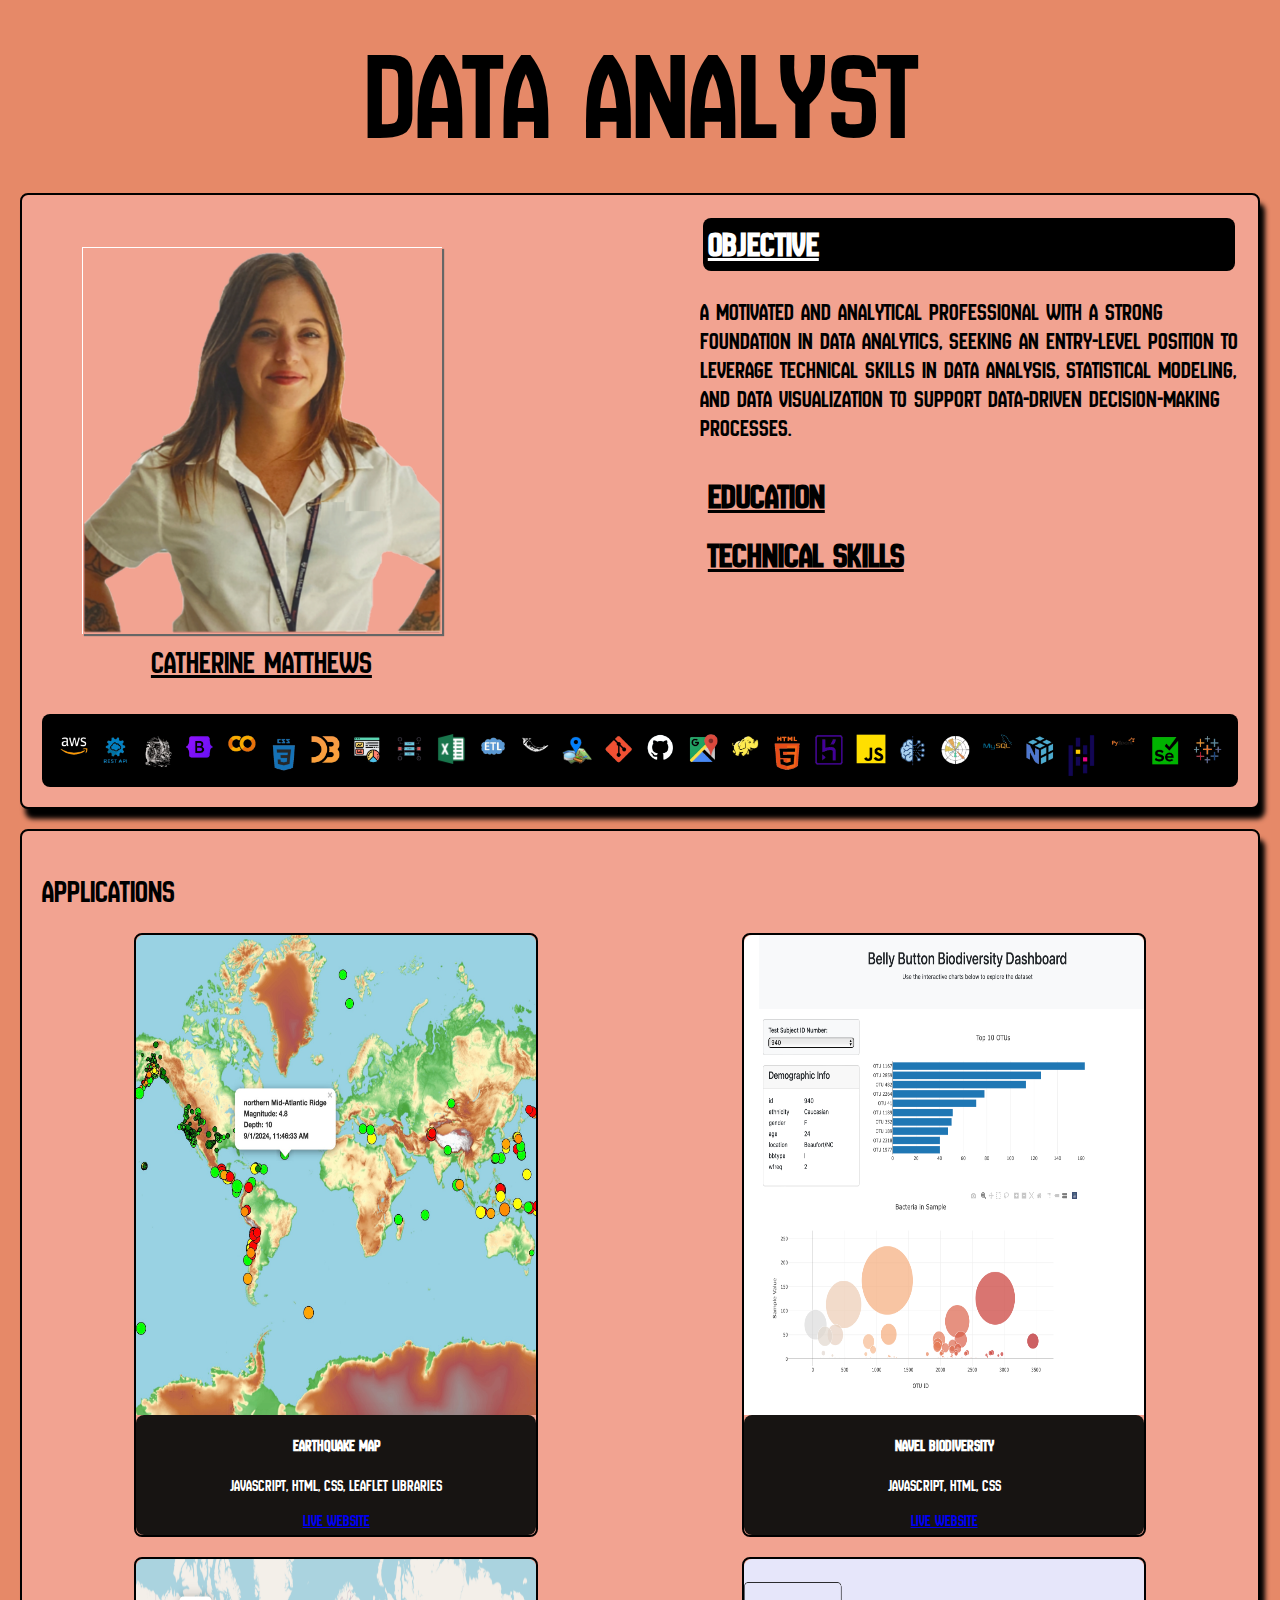
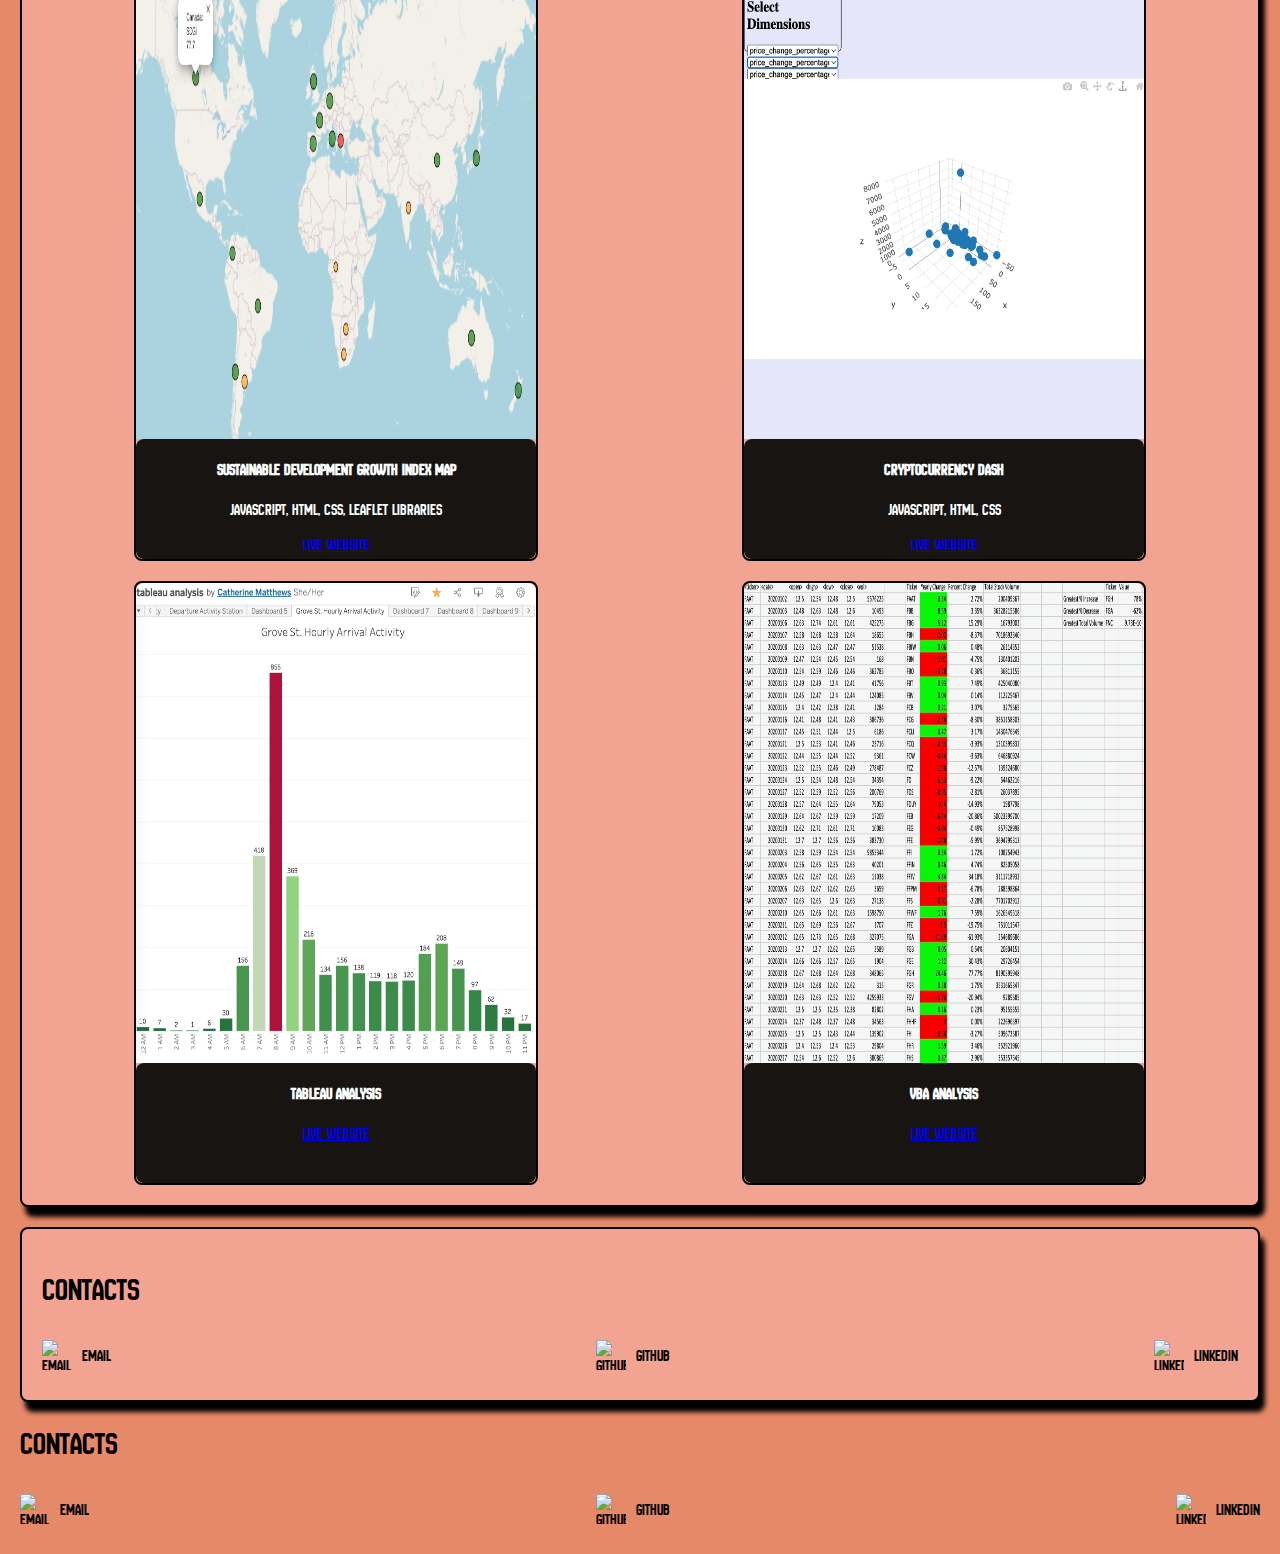
==== index.html @ 140193de "working on email" ====
<!DOCTYPE html>
<html lang="en">

<head>
    <meta charset="UTF-8">
    <link href="https://fonts.googleapis.com/css2?family=New+Amsterdam&display=swap" rel="stylesheet">
    <link rel="stylesheet" href="assets/css/style.css">
    <meta name="viewport" content="width=device-width, initial-scale=1.0">
    <title>Portfolio</title>
</head>

<body>
    <header>
        <span class="name">Data Analyst</span>
    </header>

    <main>
        <div id="aboutMe">
            <figure>
                <img id="me" src="assets/images/me.png" alt="Profile Image">
                <figcaption>Catherine Matthews</figcaption>
            </figure>

            <div>
                <div class="details">

                    <h2 id="objective" class="focus">Objective</h2>
                    <div class="h0">

                        <p>A motivated and analytical professional with a strong foundation in data analytics, seeking
                            an
                            entry-level position to leverage technical skills in data analysis, statistical modeling,
                            and data
                            visualization to support data-driven decision-making processes.</p>
                    </div>
                </div>
                <div class="details">
                    <h2 id="education">Education</h2>
                    <div class="h0">
                        <p><strong>Data Analytics Bootcamp</strong><br>
                            University of Pennsylvania – Philadelphia, PA<br>
                            03/2024 – Present</p>
                        <ul>
                            <li>Gained proficiency in technologies including Excel, Python, JavaScript, SQL Databases,
                                Tableau, and more.</li>
                            <li>Developed a professional portfolio showcasing a range of data projects, from statistical
                                modeling to web-based interactive visualizations.</li>
                            <li>Collaborated on group projects to solve real-world problems using data analytics.</li>
                        </ul>
                        <p><strong>Bachelors of Fine Arts</strong><br>
                            University of Pennsylvania – Philadelphia, PA<br>
                            09/2016 – 05/2022</p>
                    </div>
                </div>

                <div class="details">
                    <h2 id="skills">Technical Skills</h2>
                    <div class="h0">
                        <ul>
                            <li><strong>Programming Languages</strong>: Python, JavaScript, SQL</li>
                            <li><strong>Data Analysis</strong>: Excel (including VBA scripting), Pandas, NumPy,
                                Matplotlib</li>
                            <li><strong>Databases</strong>: PostgreSQL, MongoDB</li>
                            <li><strong>Data Visualization</strong>: Tableau, Matplotlib, HTML/CSS, JavaScript libraries
                                (e.g., Leaflet)</li>
                            <li><strong>Web Development</strong>: HTML, CSS, JavaScript</li>
                            <li><strong>Other Tools</strong>: GitHub, JSON, APIs, Hadoop, Machine Learning basics</li>
                        </ul>
                    </div>
                </div>
            </div>
        </div>

        <div id="skillIcon">

        </div>
    </main>

    <main>
        <h1>Applications</h1>

        <div id="apps">
            <div class="app">
                <img src="assets/images/earthquakemap copy.png" alt="Earthquake Map" class="small-image">
                <div class="info">
                    <h4>Earthquake Map</h4>
                    <p>JavaScript, Html, CSS, Leaflet libraries

</Html>
</p>
<a href="https://mattcat1221.github.io/Leaflet-Analysis/Leaflet-Step-2/index.html">LIVE WEBSITE</a>
</div>
</div>
<div class="app">
    <img src="assets/images/Belly Button Biodiversity Dashboard.png" alt="Bellybutton Biodiversity Dashboard"
        class="small-image">
    <div class="info">
        <h4>Navel Biodiversity</h4>
        <p>JavaScript, Html, CSS</p>
        <a href="https://mattcat1221.github.io/BellyButton_Analysis/">LIVE WEBSITE</a>
    </div>
</div>
<div class="app">
    <img src="assets/images/sdgi.png" alt="SDGi Map" class="small-image">
    <div class="info">
        <h4>Sustainable Development Growth Index Map</h4>
        <p>JavaScript, Html, CSS, Leaflet libraries</p>
        <a href="https://mattcat1221.github.io/interactive_sdgi_map/">LIVE WEBSITE</a>
    </div>
</div>
<div class="app">
    <img src="assets/images/Crypto.png" alt="Bellybutton Biodiversity Dashboard" class="small-image">
    <div class="info">
        <h4>Cryptocurrency Dash</h4>
        <p>JavaScript, Html, CSS</p>
        <a href="https://crypto-clustering-analysis-811021pb3-caseys-projects-78b1de0d.vercel.app/">LIVE
            WEBSITE</a>
    </div>
</div>
<div class="app">
    <img src="assets/images/tableau.png" alt="Tableau Map" class="small-image">
    <div class="info">
        <h4>Tableau Analysis</h4>

        <a
            href="https://public.tableau.com/app/profile/catherine.matthews1724/viz/tableauanalysis_17209724886070/GroveSt_HourlyArrivalActivity">LIVE
            WEBSITE</a>
    </div>
</div>
<div class="app">
    <img src="assets/images/stocks.png" alt="Credit Risk Classification" class="small-image">
    <div class="info">
        <h4>VBA Analysis</h4>
        <a href="https://1drv.ms/x/c/170bfacda3467f60/EYT8O2GbaftJtMaMFvEI_MUBJ-K-xX9CYBww4NudeL3CIA">LIVE
            WEBSITE</a>
    </div>
</div>
</div>
</main>

<main>
    <h1>Contacts</h1>
    <div class="contact">
        <!-- Email -->
        <a href="https://mail.google.com/"> 
            <img src="https://upload.wikimedia.org/wikipedia/commons/4/4e/Gmail_Icon.png" alt="Email" class="small-icon">
           Email
        </a>
    
        <!-- GitHub -->
        <a href="https://github.com/mattcat1221" target="_blank">
            <img src="https://github.githubassets.com/images/modules/logos_page/GitHub-Mark.png" alt="GitHub" class="small-icon">
            GitHub
        </a>
    
        <!-- LinkedIn -->
        <a href="https://www.linkedin.com/in/catherine-matthews-110337232/" target="_blank">
            <img src="https://upload.wikimedia.org/wikipedia/commons/c/ca/LinkedIn_logo_initials.png" alt="LinkedIn" class="small-icon">
            LinkedIn
        </a>
    </div>
</main>

<script src="assets/js/script.js"></script>
</body>

</html>

  
</div>

<script src="assets/js/script.js"></script>
</body>
</html>

<!DOCTYPE html>
<html lang="en">
<head>
    <meta charset="UTF-8">
    <meta name="viewport" content="width=device-width, initial-scale=1.0">
    <title>Contacts</title>
    <style>
        /* Flexbox styling for the contact section */
        .contact {
            display: flex;
            justify-content: space-between; /* Space between items */
            align-items: left; /* Aligns items vertically */
            gap: 50px; /* Adds spacing between items */
        }

        .contact a {
            display: flex;
            align-items: center;
            text-decoration: none; /* Removes underline from links */
            color: black; /* Optional: change the link color */
        }

        .contact img {
            width: 30px; /* Adjust the icon size */
            height: 30px;
            margin-right: 10px; /* Space between icon and text */
        }

        .contact a:hover {
            color: #0077b5; /* Change text color on hover (LinkedIn blue) */
        }
    </style>
</head>
<body>

<h1>Contacts</h1>
<div class="contact">
    <!-- Email -->
    <a href="mailto:caseyvmatthews@gmail.com">
        <img src="https://upload.wikimedia.org/wikipedia/commons/4/4e/Gmail_Icon.png" alt="Email" class="small-icon">
       Email
    </a>

    <!-- GitHub -->
    <a href="https://github.com/mattcat1221" target="_blank">
        <img src="https://github.githubassets.com/images/modules/logos_page/GitHub-Mark.png" alt="GitHub" class="small-icon">
        GitHub
    </a>

    <!-- LinkedIn -->
    <a href="https://www.linkedin.com/in/catherine-matthews-110337232/" target="_blank">
        <img src="https://upload.wikimedia.org/wikipedia/commons/c/ca/LinkedIn_logo_initials.png" alt="LinkedIn" class="small-icon">
        LinkedIn
    </a>
</div>

<script src="assets/js/script.js"></script>
</body>
</html>
---- assets/css/style.css ----
/* Apply New Amsterdam font to body and h1 elements */
body, h1 {
    font-family: "New Amsterdam", sans-serif;
}

header {
    text-align: center;
    margin: 0;
    padding: 0;
}

.name {
    font-size: 8rem;
    margin: 0;
}

body {
    background: #e68968;
    margin: 0; /* Remove default margin */
    padding: 20px; /* Add padding to leave some room around the edges */
    box-sizing: border-box;
}

#aboutMe {
    display: flex;
    justify-content: space-between;
}

#aboutMe figure {
    width: 30%;
    text-align: center;
    font-size: 2rem;
    text-decoration: underline;
}

#aboutMe>div {
    width: 45%;
}

h1 {
    font-weight: 300;
    font-style: normal;
}

main {
    max-width: 1200px; /* Limit the content width */
    margin: 20px auto; /* Center the content on the page */
    padding: 20px; /* Add padding inside the main container */
    background-color: #f2a391; /* Light terracotta background color */
    box-shadow: 0 0 10px rgba(0, 0, 0, 0.1); /* Optional: Add a subtle shadow for separation */
    border-radius: 8px; /* Optional: Rounding the corners */
    border: 2px solid #000;
    box-shadow: 5px 10px 5px black;
}

#aboutMe {
    font-size: 1.5rem;
}

#me {
    width: 100%;
    box-shadow: 2px 2px 1px 0 #666;
    border-top: 1px solid white;
    border-left: 1px solid white;
}

#vba {
    width: 70%;
    border-radius: 12px;
    border: 2px solid black;
    margin: 0 auto;
    box-shadow: 2px 2px 1px 0 #666;
    border-top: 1px solid white;
    border-left: 1px solid white;
}

#apps {
    display: flex;
    flex-wrap: wrap;
    gap: 20px; /* Space between images */
    justify-content: space-around;
}

.app{
    width: 45%;
    max-width: 400px;
    height: 600PX;
    border: 2px solid #000;
    border-radius: 8px;
    text-align: center;
    position: relative;
    display: flex;
    flex-wrap: wrap;
}

.app img{
    width: 100%;
    height: 80%;
    border-radius: 8px 8px 0 0;
}

.info {
    background: rgb(23, 20, 18);
    color: white;
    border-radius: 8px;
    height: 20%;
    width: 100%;
}

.project {
    position: relative;
    text-align: center;
    margin-bottom: 20px; /* Add space between projects */
}

.project-link {
    position: absolute;
    top: 10px; /* Adjust this value to move the link up/down */
    left: 50%;
    transform: translateX(-50%);
    background-color: rgba(0, 0, 0, 0.7); /* Adds a background for better readability */
    color: rgb(15, 7, 1);
    padding: 5px 10px;
    text-decoration: none;
    border-radius: 5px; /* Rounded corners */
    z-index: 1;
}

.small-image {
    width: 100%; /* Adjust the size of the image */
    display: block;
    margin: 0 auto; /* Centers the image horizontally */
}

.project-wrapper {
    position: relative;
    display: inline-block;
    text-align: center;
}

.small-icon {
    width: 100px; /* Adjust this value to make the icon smaller or larger */
    height: auto;
    display: block;
    margin: 10px 0; /* Add some space around the image */
    cursor: pointer; /* Changes the cursor to a pointer when hovering over the image */
}

.details h2 {
    padding: 5px;
}

.details {
    transition: all 5s;
}

.details h2:hover, .details h2:active {
    background: black;
    color: white;
    border-radius: 8px;
}

.focus {
    background: black;
    color: white;
    border-radius: 8px;
}

/* .details:hover > div, .details:active > div{
    height: 200px;
}  */


.h200{
    overflow: hidden;
    height: fit-content;
}

.h0{
    height: 0;
    overflow: hidden;
}

h2 {
    color: dark grey;
    margin: 3px;
    text-decoration: underline;
}

#skillIcon {
    display: flex;
    justify-content: space-around;
    background: black;
    padding: 5px 10px;
    border-radius: 8px;
}

#skillIcon figure {
    width: 2.5%;
    margin: 15px .4% 0px;
    position: relative;
}

#skillIcon figure figcaption{
    color: white;
    height: 0;
    overflow: hidden;
    position: absolute;
    top: -20px;
    left: -5px;
}

#skillIcon figure img{
    width: 100%;
}

#skillIcon figure:hover {
    transform: scale(300%);
    background: black;
    padding: 10px;
    border-radius: 25px;
    overflow: visible;
}

#skillIcon figure:hover figcaption {
    height: 100%;
    width: 200px;
}

 :root * {
    transition: all 0.5s;
}
 #style {"font-size: 50px:

 }
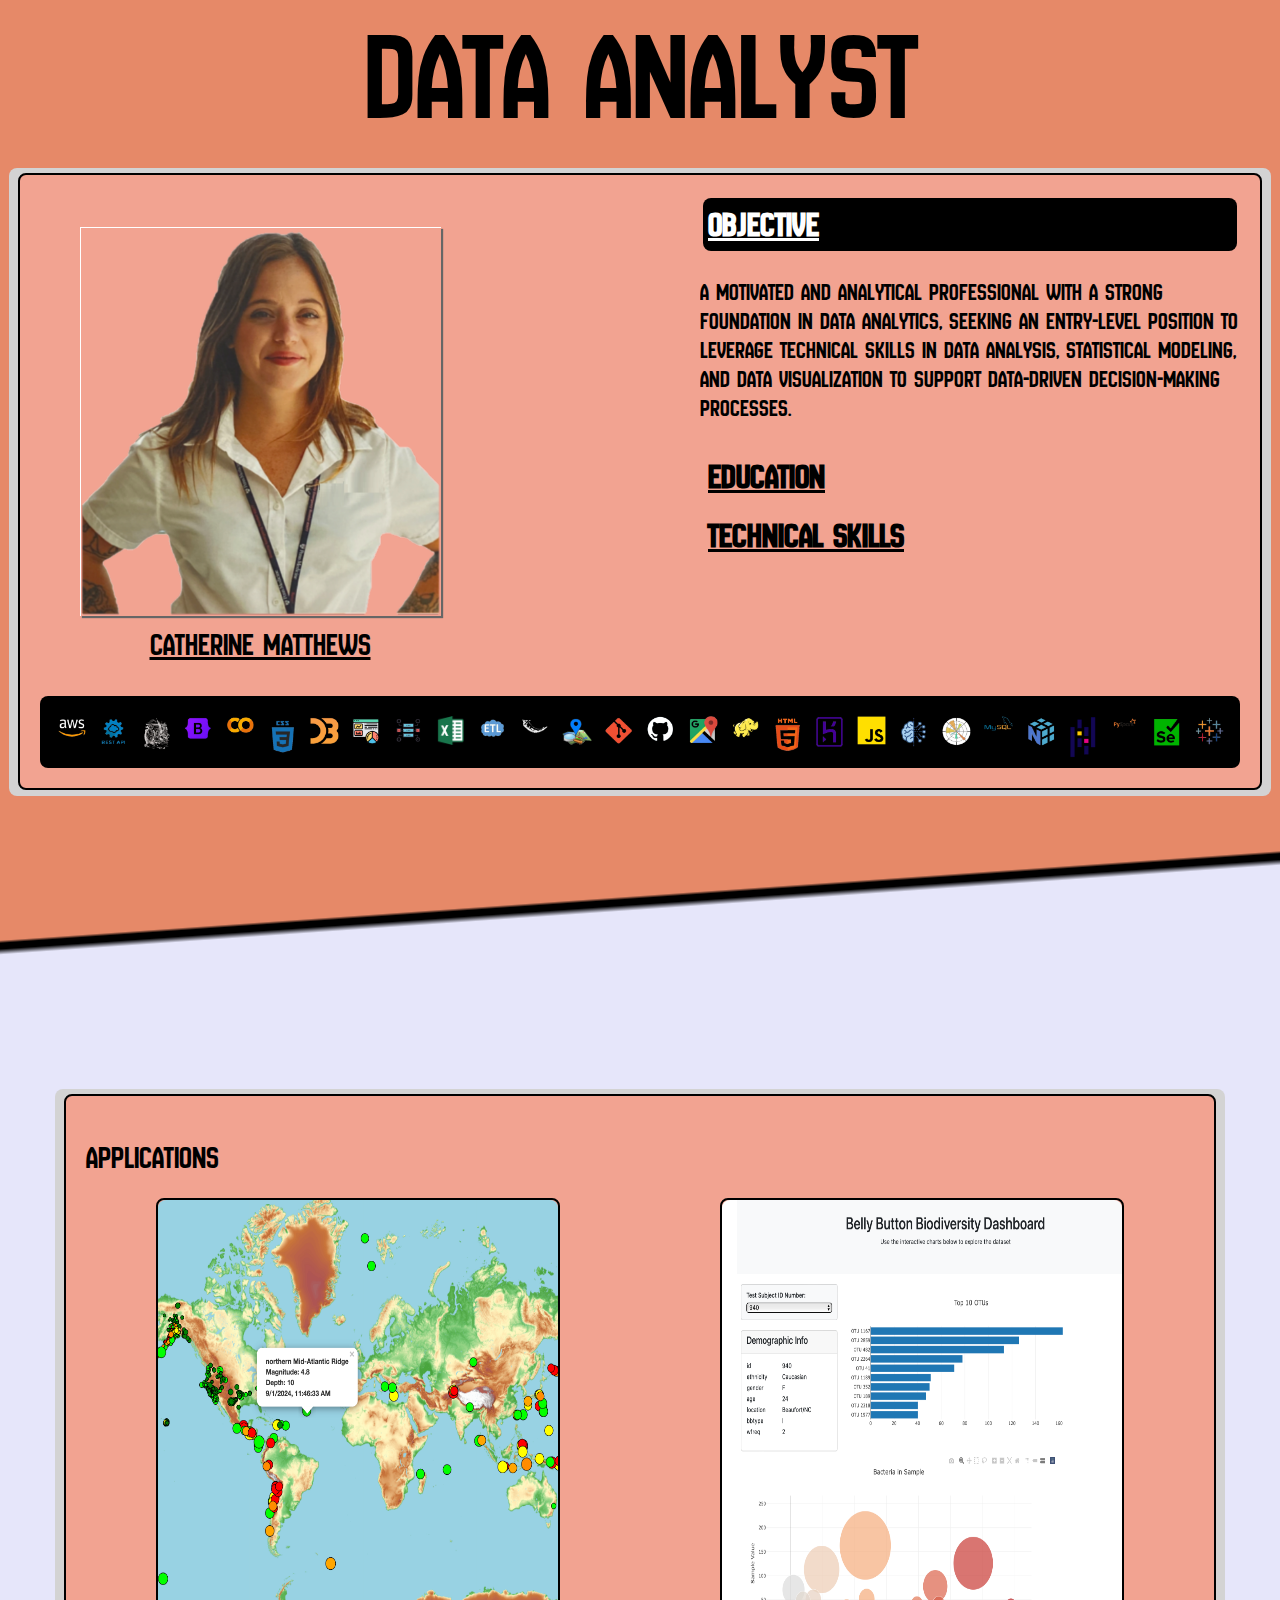
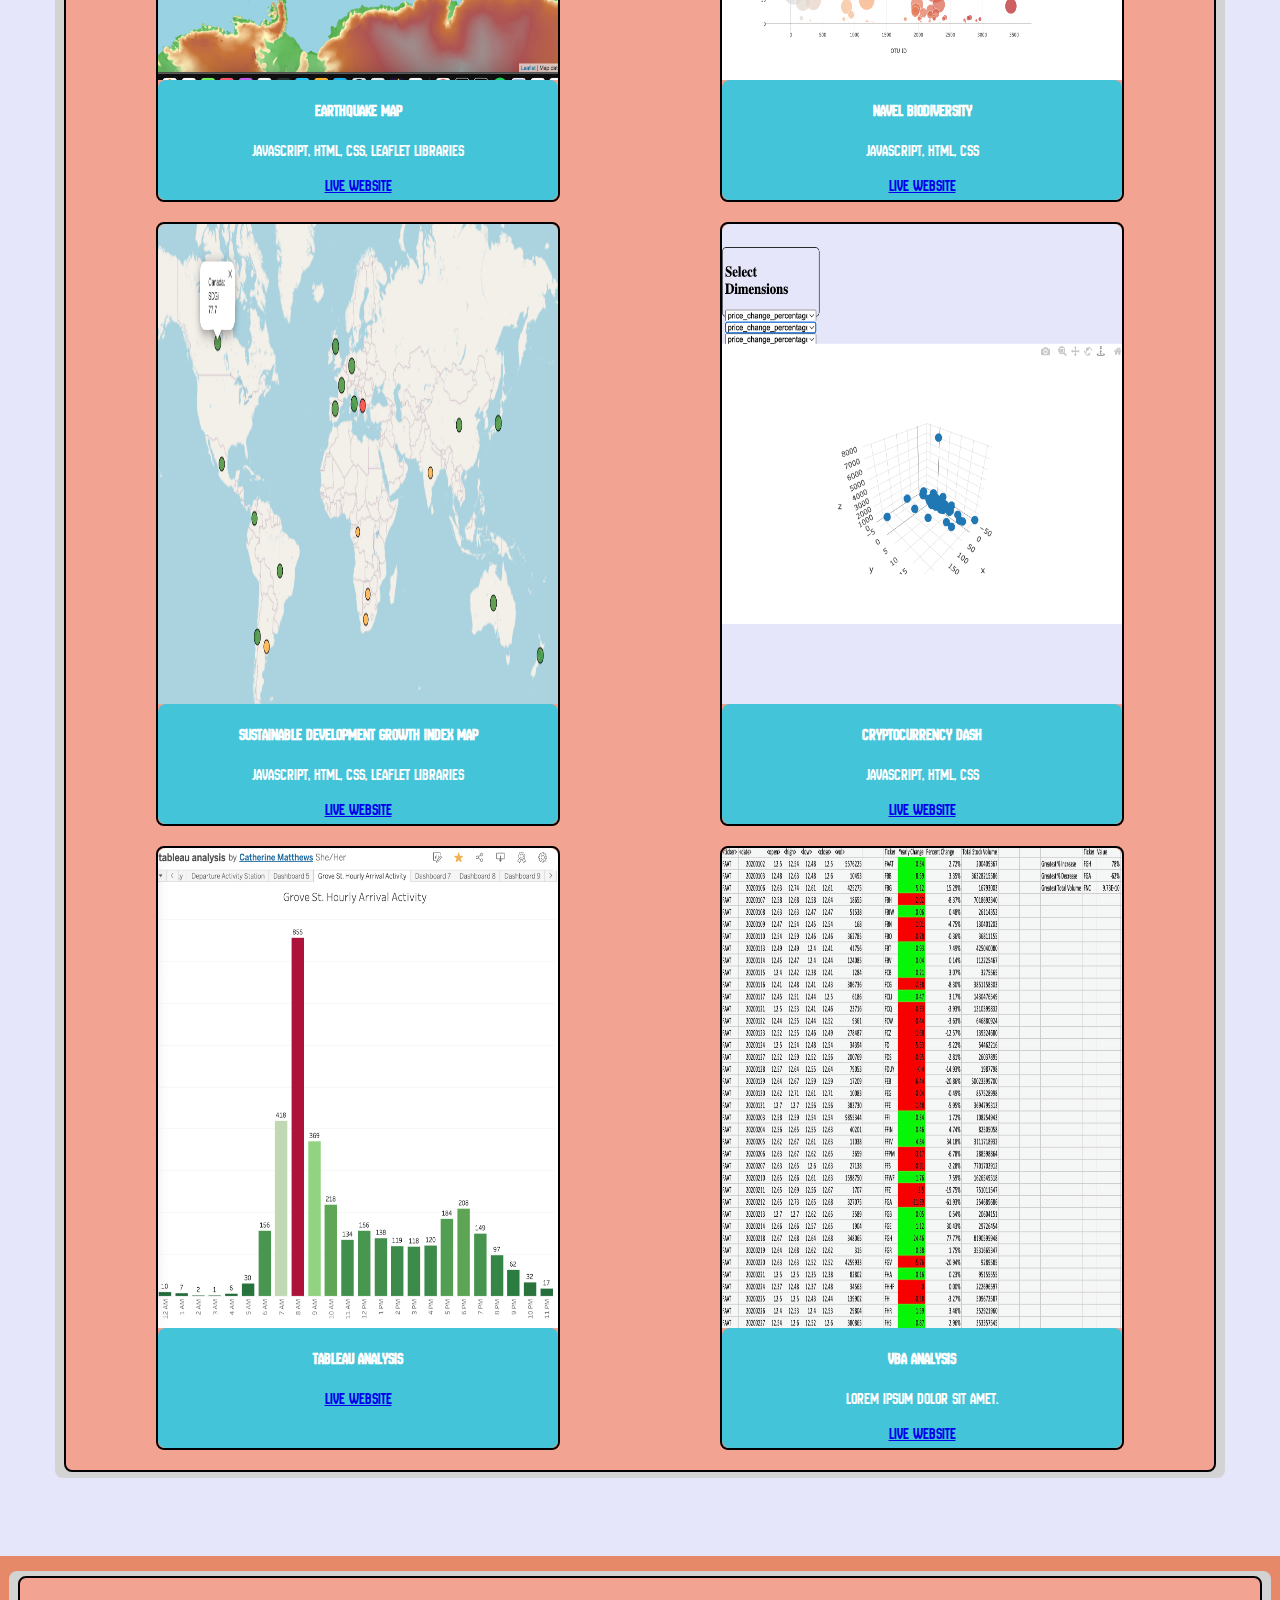
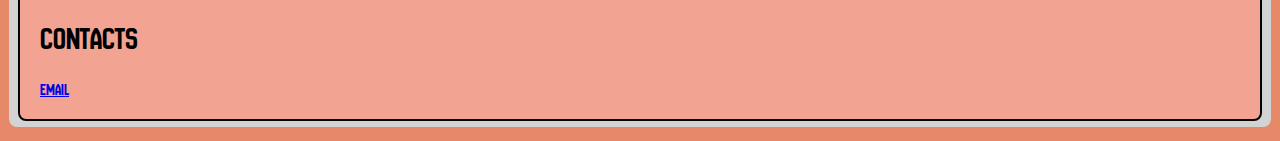
==== commit a55d6f0a: "working on layout" ====
--- a/index.html
+++ b/index.html
@@ -76,15 +76,19 @@
         </div>
     </main>
 
-    <main>
-        <h1>Applications</h1>
+    <div id="divider1"></div>
 
-        <div id="apps">
-            <div class="app">
-                <img src="assets/images/earthquakemap copy.png" alt="Earthquake Map" class="small-image">
-                <div class="info">
-                    <h4>Earthquake Map</h4>
-                    <p>JavaScript, Html, CSS, Leaflet libraries
+    <div id="bg1">
+
+        <main>
+            <h1>Applications</h1>
+
+            <div id="apps">
+                <div class="app">
+                    <img src="assets/images/earthquakemap.png" alt="Earthquake Map" class="small-image">
+                    <div class="info">
+                        <h4>Earthquake Map</h4>
+                        <p>JavaScript, Html, CSS, Leaflet libraries
 
 </Html>
 </p>
@@ -131,6 +135,7 @@
     <img src="assets/images/stocks.png" alt="Credit Risk Classification" class="small-image">
     <div class="info">
         <h4>VBA Analysis</h4>
+        <p>Lorem ipsum dolor sit amet.</p>
         <a href="https://1drv.ms/x/c/170bfacda3467f60/EYT8O2GbaftJtMaMFvEI_MUBJ-K-xX9CYBww4NudeL3CIA">LIVE
             WEBSITE</a>
     </div>
@@ -138,26 +143,13 @@
 </div>
 </main>
 
+</div>
+
 <main>
+    </div>
     <h1>Contacts</h1>
     <div class="contact">
-        <!-- Email -->
-        <a href="https://mail.google.com/"> 
-            <img src="https://upload.wikimedia.org/wikipedia/commons/4/4e/Gmail_Icon.png" alt="Email" class="small-icon">
-           Email
-        </a>
-    
-        <!-- GitHub -->
-        <a href="https://github.com/mattcat1221" target="_blank">
-            <img src="https://github.githubassets.com/images/modules/logos_page/GitHub-Mark.png" alt="GitHub" class="small-icon">
-            GitHub
-        </a>
-    
-        <!-- LinkedIn -->
-        <a href="https://www.linkedin.com/in/catherine-matthews-110337232/" target="_blank">
-            <img src="https://upload.wikimedia.org/wikipedia/commons/c/ca/LinkedIn_logo_initials.png" alt="LinkedIn" class="small-icon">
-            LinkedIn
-        </a>
+        <a href="mailto:caseyvmathhews@gmail.com">Email</a>
     </div>
 </main>
 
@@ -165,70 +157,3 @@
 </body>
 
 </html>
-
-  
-</div>
-
-<script src="assets/js/script.js"></script>
-</body>
-</html>
-
-<!DOCTYPE html>
-<html lang="en">
-<head>
-    <meta charset="UTF-8">
-    <meta name="viewport" content="width=device-width, initial-scale=1.0">
-    <title>Contacts</title>
-    <style>
-        /* Flexbox styling for the contact section */
-        .contact {
-            display: flex;
-            justify-content: space-between; /* Space between items */
-            align-items: left; /* Aligns items vertically */
-            gap: 50px; /* Adds spacing between items */
-        }
-
-        .contact a {
-            display: flex;
-            align-items: center;
-            text-decoration: none; /* Removes underline from links */
-            color: black; /* Optional: change the link color */
-        }
-
-        .contact img {
-            width: 30px; /* Adjust the icon size */
-            height: 30px;
-            margin-right: 10px; /* Space between icon and text */
-        }
-
-        .contact a:hover {
-            color: #0077b5; /* Change text color on hover (LinkedIn blue) */
-        }
-    </style>
-</head>
-<body>
-
-<h1>Contacts</h1>
-<div class="contact">
-    <!-- Email -->
-    <a href="mailto:caseyvmatthews@gmail.com">
-        <img src="https://upload.wikimedia.org/wikipedia/commons/4/4e/Gmail_Icon.png" alt="Email" class="small-icon">
-       Email
-    </a>
-
-    <!-- GitHub -->
-    <a href="https://github.com/mattcat1221" target="_blank">
-        <img src="https://github.githubassets.com/images/modules/logos_page/GitHub-Mark.png" alt="GitHub" class="small-icon">
-        GitHub
-    </a>
-
-    <!-- LinkedIn -->
-    <a href="https://www.linkedin.com/in/catherine-matthews-110337232/" target="_blank">
-        <img src="https://upload.wikimedia.org/wikipedia/commons/c/ca/LinkedIn_logo_initials.png" alt="LinkedIn" class="small-icon">
-        LinkedIn
-    </a>
-</div>
-
-<script src="assets/js/script.js"></script>
-</body>
-</html>
--- a/assets/css/style.css
+++ b/assets/css/style.css
@@ -1,4 +1,13 @@
-/* Apply New Amsterdam font to body and h1 elements */
+:root * {
+    /* border: 1px solid red; */
+}
+
+body {
+    background: #e68968;
+    margin: 0; 
+    box-sizing: border-box;
+}
+
 body, h1 {
     font-family: "New Amsterdam", sans-serif;
 }
@@ -14,12 +23,6 @@
     margin: 0;
 }
 
-body {
-    background: #e68968;
-    margin: 0; /* Remove default margin */
-    padding: 20px; /* Add padding to leave some room around the edges */
-    box-sizing: border-box;
-}
 
 #aboutMe {
     display: flex;
@@ -42,15 +45,26 @@
     font-style: normal;
 }
 
+#divider1 {
+    height: 200px;
+    background: linear-gradient(-4deg,lavender 50%,black 52%, black 54%, #e68968 55%);
+    margin: 0;
+}
+
+#bg1 {
+    background: lavender;
+    margin: 0;
+    padding: 5%;
+}
+
 main {
-    max-width: 1200px; /* Limit the content width */
-    margin: 20px auto; /* Center the content on the page */
-    padding: 20px; /* Add padding inside the main container */
-    background-color: #f2a391; /* Light terracotta background color */
-    box-shadow: 0 0 10px rgba(0, 0, 0, 0.1); /* Optional: Add a subtle shadow for separation */
-    border-radius: 8px; /* Optional: Rounding the corners */
+    max-width: 1200px;
+    margin: 20px auto;
+    padding: 20px;
+    background-color: #f2a391;
+    border-radius: 8px;
     border: 2px solid #000;
-    box-shadow: 5px 10px 5px black;
+    box-shadow: -9px -5px 0px lightgray,9px -5px 0px lightgray,-9px 6px 0px lightgray,9px 6px 0px lightgray;
 }
 
 #aboutMe {
@@ -69,9 +83,6 @@
     border-radius: 12px;
     border: 2px solid black;
     margin: 0 auto;
-    box-shadow: 2px 2px 1px 0 #666;
-    border-top: 1px solid white;
-    border-left: 1px solid white;
 }
 
 #apps {
@@ -100,7 +111,7 @@
 }
 
 .info {
-    background: rgb(23, 20, 18);
+    background: #07d0f3bd;
     color: white;
     border-radius: 8px;
     height: 20%;
@@ -119,7 +130,7 @@
     left: 50%;
     transform: translateX(-50%);
     background-color: rgba(0, 0, 0, 0.7); /* Adds a background for better readability */
-    color: rgb(15, 7, 1);
+    color: white;
     padding: 5px 10px;
     text-decoration: none;
     border-radius: 5px; /* Rounded corners */
@@ -230,6 +241,6 @@
  :root * {
     transition: all 0.5s;
 }
- #style {"font-size: 50px:
+ <style>{="font-size: 50px:
 
  }
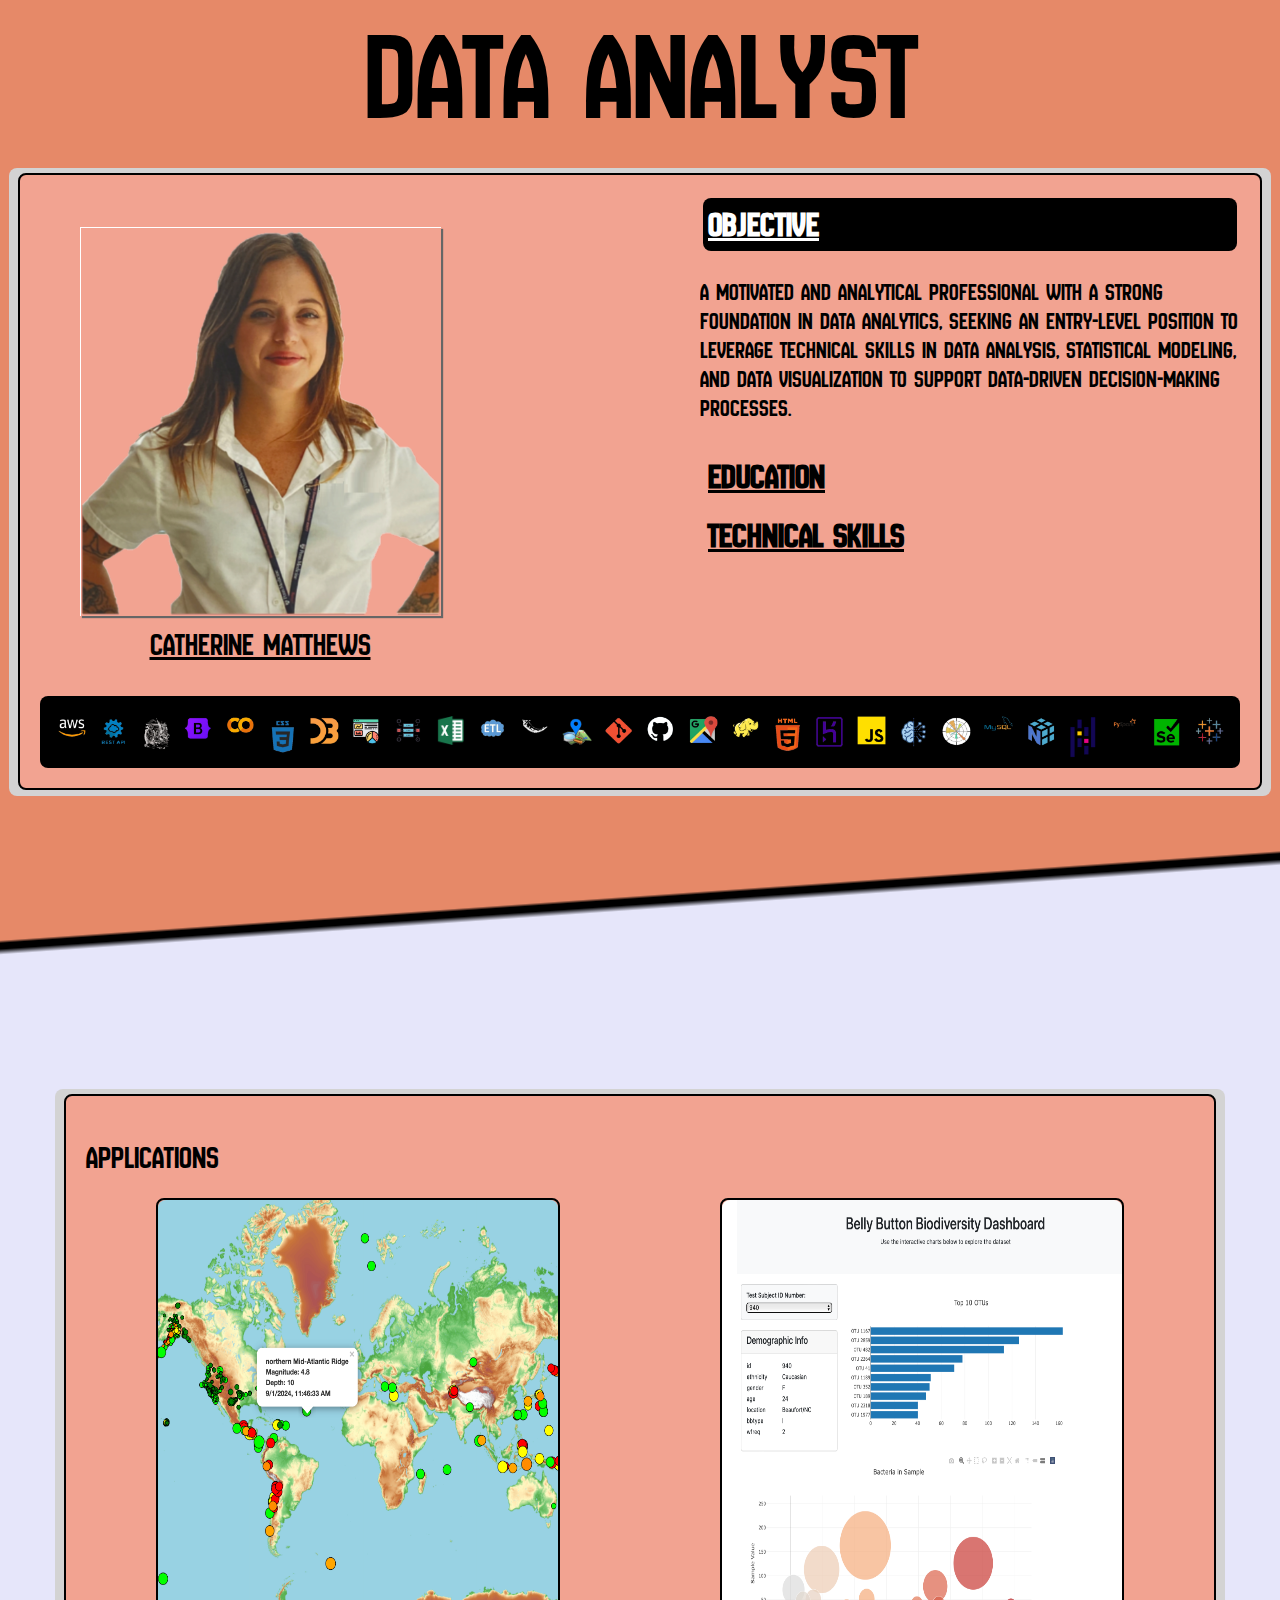
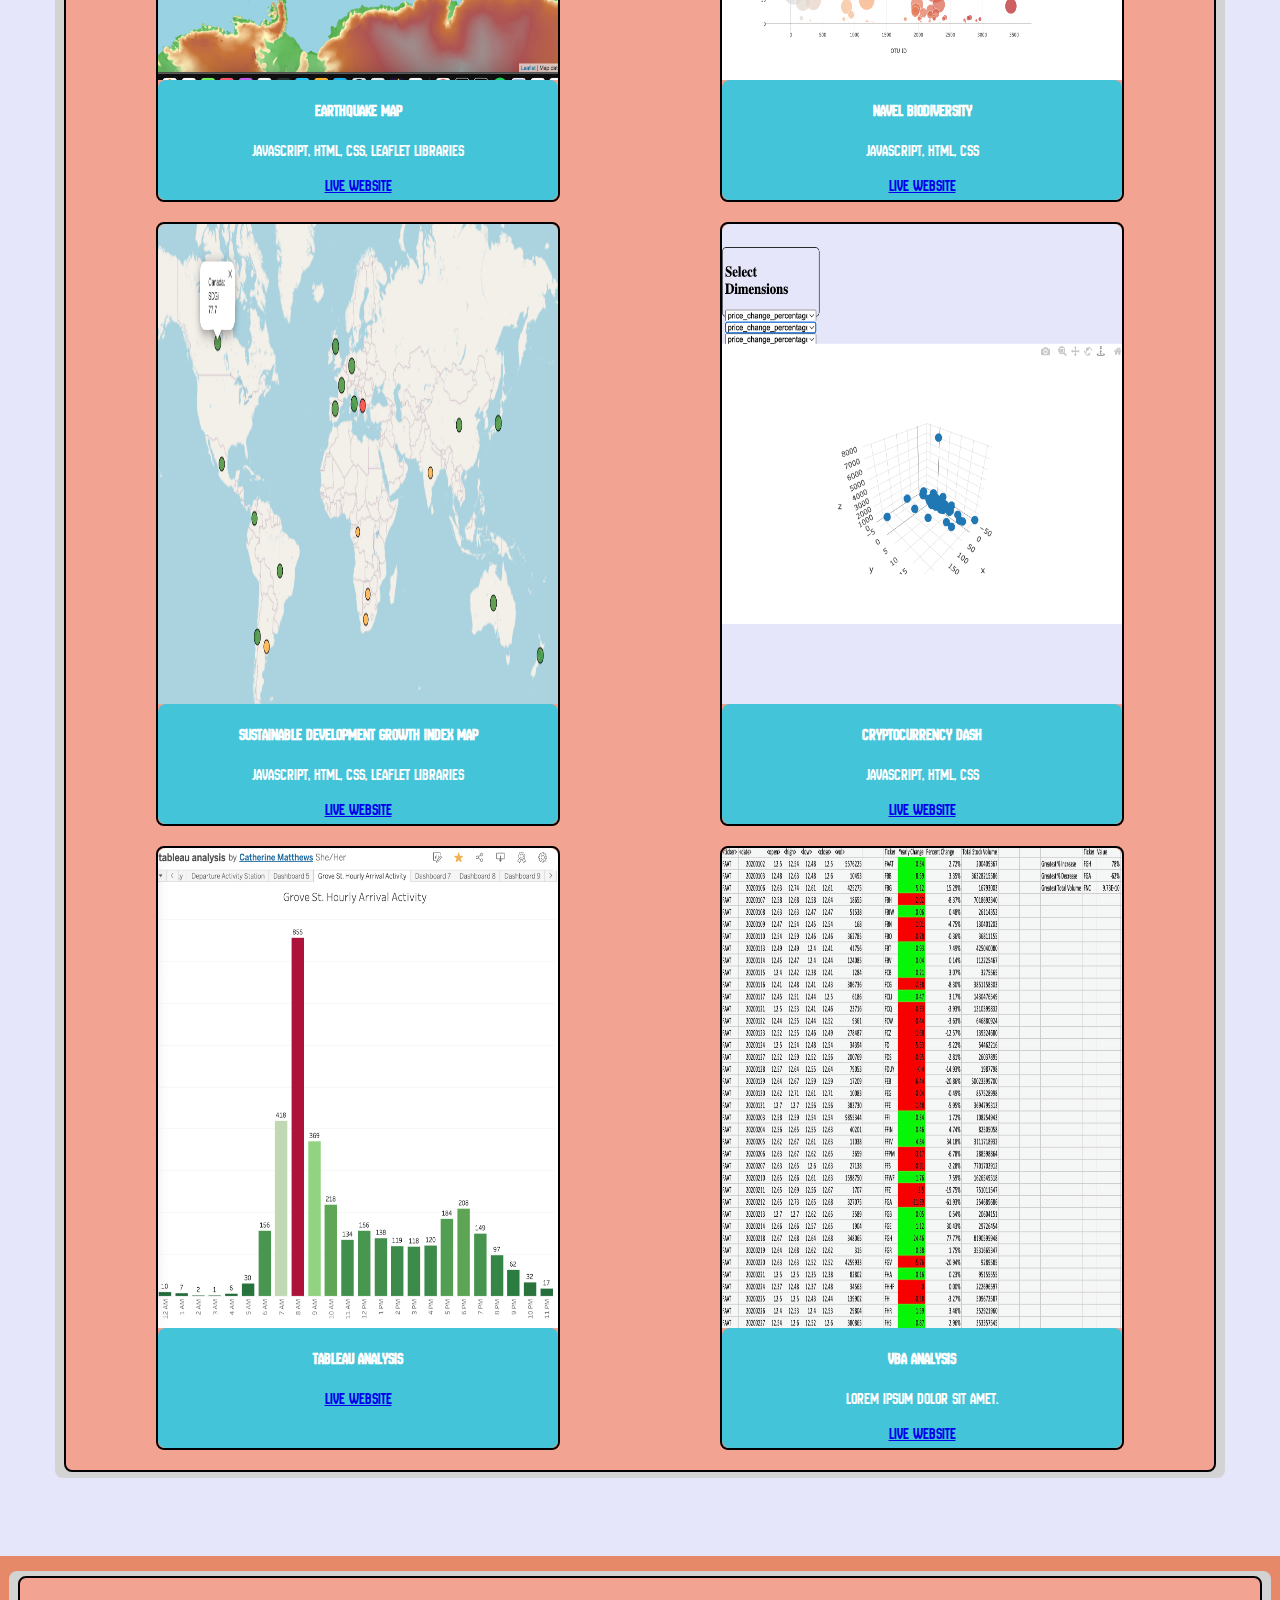
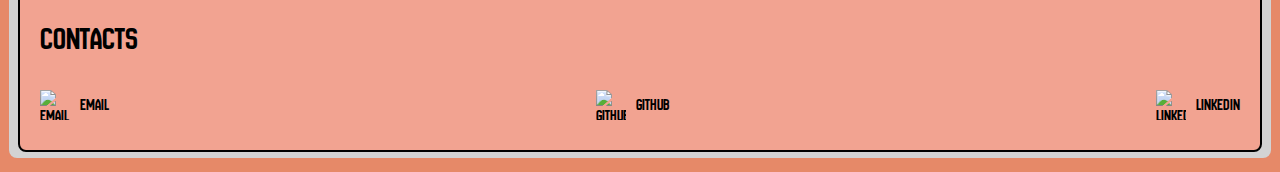
==== commit 41a90705: "added contact info" ====
--- a/index.html
+++ b/index.html
@@ -147,13 +147,62 @@
 
 <main>
     </div>
-    <h1>Contacts</h1>
-    <div class="contact">
-        <a href="mailto:caseyvmathhews@gmail.com">Email</a>
-    </div>
-</main>
+    <!DOCTYPE html>
+<html lang="en">
+<head>
+    <meta charset="UTF-8">
+    <meta name="viewport" content="width=device-width, initial-scale=1.0">
+    <title>Contacts</title>
+    <style>
+        /* Flexbox styling for the contact section */
+        .contact {
+            display: flex;
+            justify-content: space-between; /* Space between items */
+            align-items: center; /* Aligns items vertically */
+            gap: 20px; /* Adds spacing between items */
+        }
+
+        .contact a {
+            display: flex;
+            align-items: center;
+            text-decoration: none; /* Removes underline from links */
+            color: black; /* Optional: change the link color */
+        }
+
+        .contact img {
+            width: 30px; /* Adjust the icon size */
+            height: 30px;
+            margin-right: 10px; /* Space between icon and text */
+        }
+
+        .contact a:hover {
+            color: #0077b5; /* Change text color on hover (LinkedIn blue) */
+        }
+    </style>
+</head>
+<body>
+
+<h1>Contacts</h1>
+<div class="contact">
+    <!-- Email -->
+    <a href="https://mail.google.com/mail/u/0/#inbox">
+        <img src="https://upload.wikimedia.org/wikipedia/commons/4/4e/Gmail_Icon.png" alt="Email" class="small-icon">
+        Email
+    </a>
+
+    <!-- GitHub -->
+    <a href="https://github.com/mattcat1221" target="_blank">
+        <img src="https://github.githubassets.com/images/modules/logos_page/GitHub-Mark.png" alt="GitHub" class="small-icon">
+        GitHub
+    </a>
+
+    <!-- LinkedIn -->
+    <a href="https://www.linkedin.com/in/catherine-matthews-110337232/" target="_blank">
+        <img src="https://upload.wikimedia.org/wikipedia/commons/c/ca/LinkedIn_logo_initials.png" alt="LinkedIn" class="small-icon">
+        LinkedIn
+    </a>
+</div>
 
 <script src="assets/js/script.js"></script>
 </body>
-
 </html>
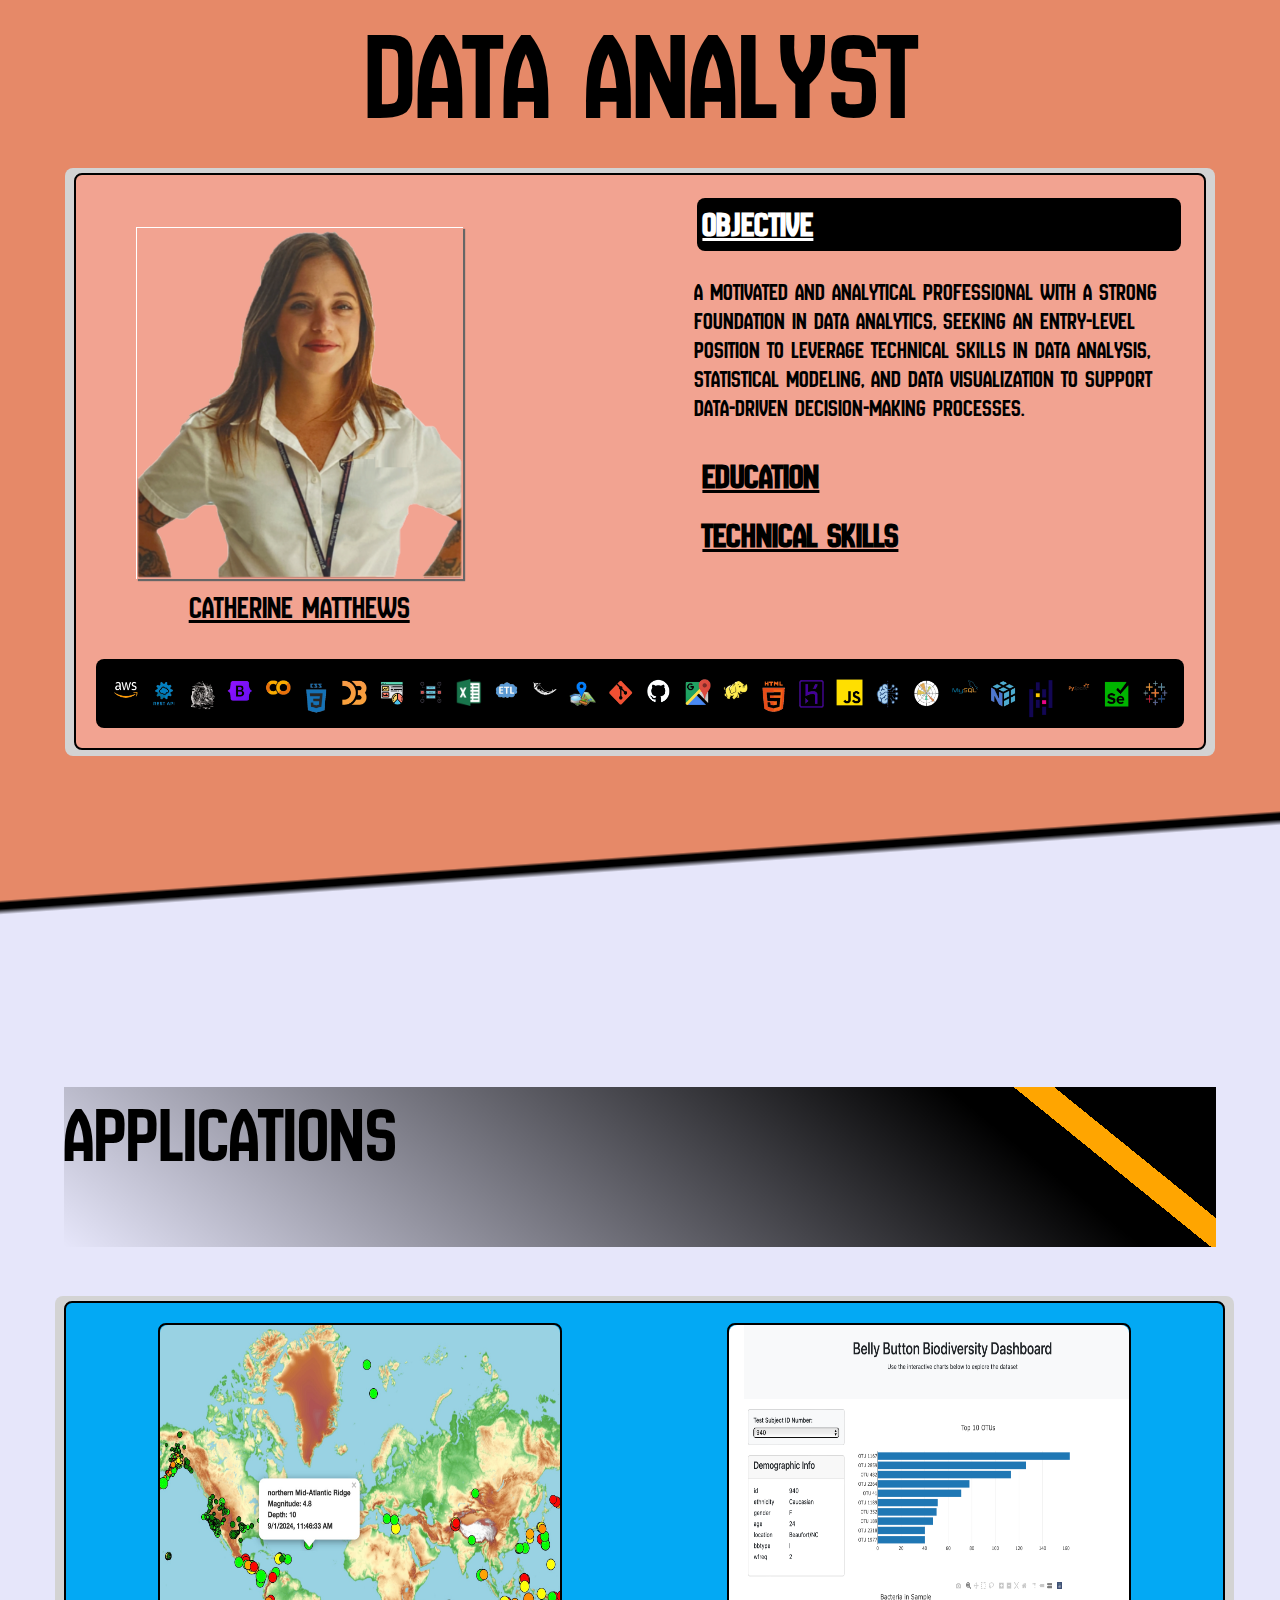
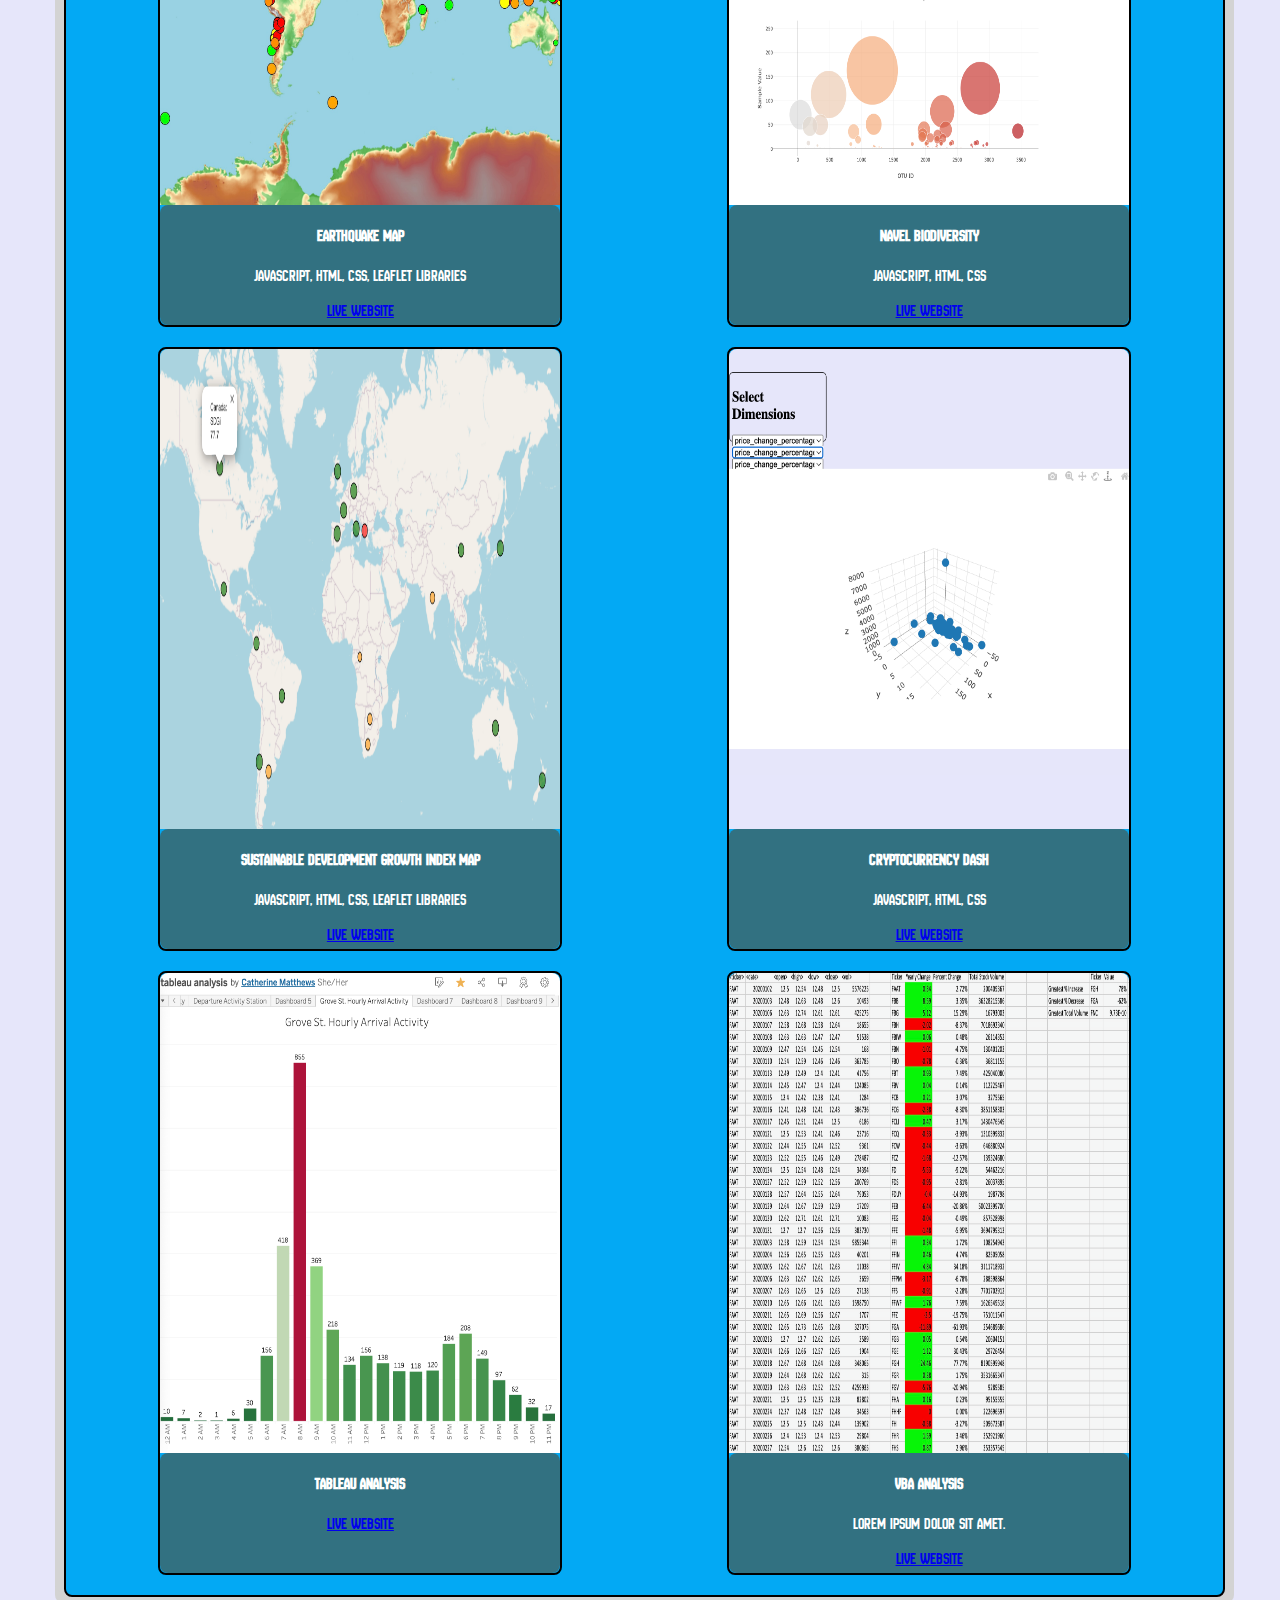
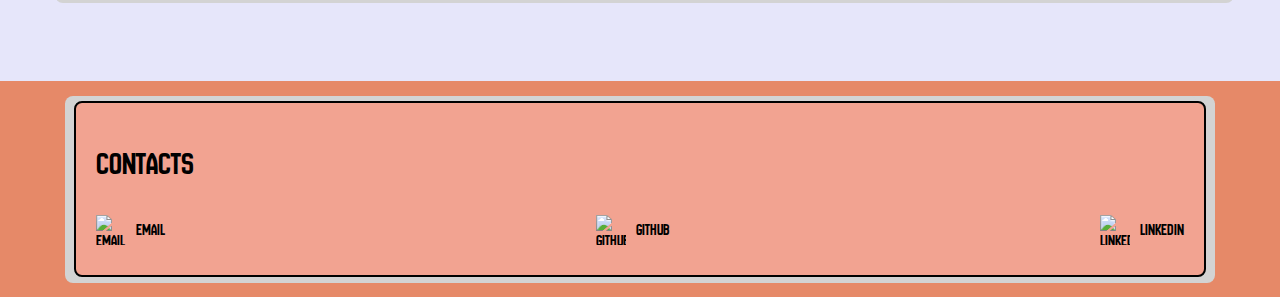
==== commit 3c3338e6: "worked on apps and divider" ====
--- a/index.html
+++ b/index.html
@@ -79,130 +79,146 @@
     <div id="divider1"></div>
 
     <div id="bg1">
-
-        <main>
-            <h1>Applications</h1>
-
-            <div id="apps">
-                <div class="app">
-                    <img src="assets/images/earthquakemap.png" alt="Earthquake Map" class="small-image">
-                    <div class="info">
-                        <h4>Earthquake Map</h4>
-                        <p>JavaScript, Html, CSS, Leaflet libraries
-
-</Html>
-</p>
-<a href="https://mattcat1221.github.io/Leaflet-Analysis/Leaflet-Step-2/index.html">LIVE WEBSITE</a>
+        <h1>Applications</h1>
+
+
+    <main>
+
+        <div id="apps">
+            <div class="app">
+                <img src="assets/images/earthquakemap copy.png" alt="Earthquake Map" class="small-image">
+                <div class="info">
+                    <h4>Earthquake Map</h4>
+                    <p>JavaScript, Html, CSS, Leaflet libraries
+
+                    </p>
+                    <a href="https://mattcat1221.github.io/Leaflet-Analysis/Leaflet-Step-2/index.html">LIVE
+                        WEBSITE</a>
+                </div>
+            </div>
+            <div class="app">
+                <img src="assets/images/Belly Button Biodiversity Dashboard.png"
+                    alt="Bellybutton Biodiversity Dashboard" class="small-image">
+                <div class="info">
+                    <h4>Navel Biodiversity</h4>
+                    <p>JavaScript, Html, CSS</p>
+                    <a href="https://mattcat1221.github.io/BellyButton_Analysis/">LIVE WEBSITE</a>
+                </div>
+            </div>
+            <div class="app">
+                <img src="assets/images/sdgi.png" alt="SDGi Map" class="small-image">
+                <div class="info">
+                    <h4>Sustainable Development Growth Index Map</h4>
+                    <p>JavaScript, Html, CSS, Leaflet libraries</p>
+                    <a href="https://mattcat1221.github.io/interactive_sdgi_map/">LIVE WEBSITE</a>
+                </div>
+            </div>
+            <div class="app">
+                <img src="assets/images/Crypto.png" alt="Bellybutton Biodiversity Dashboard" class="small-image">
+                <div class="info">
+                    <h4>Cryptocurrency Dash</h4>
+                    <p>JavaScript, Html, CSS</p>
+                    <a href="https://crypto-clustering-analysis-811021pb3-caseys-projects-78b1de0d.vercel.app/">LIVE
+                        WEBSITE</a>
+                </div>
+            </div>
+            <div class="app">
+                <img src="assets/images/tableau.png" alt="Tableau Map" class="small-image">
+                <div class="info">
+                    <h4>Tableau Analysis</h4>
+
+                    <a
+                        href="https://public.tableau.com/app/profile/catherine.matthews1724/viz/tableauanalysis_17209724886070/GroveSt_HourlyArrivalActivity">LIVE
+                        WEBSITE</a>
+                </div>
+            </div>
+            <div class="app">
+                <img src="assets/images/stocks.png" alt="Credit Risk Classification" class="small-image">
+                <div class="info">
+                    <h4>VBA Analysis</h4>
+                    <p>Lorem ipsum dolor sit amet.</p>
+                    <a href="https://1drv.ms/x/c/170bfacda3467f60/EYT8O2GbaftJtMaMFvEI_MUBJ-K-xX9CYBww4NudeL3CIA">LIVE
+                        WEBSITE</a>
+                </div>
+            </div>
+        </div>
+    </main>
 </div>
-</div>
-<div class="app">
-    <img src="assets/images/Belly Button Biodiversity Dashboard.png" alt="Bellybutton Biodiversity Dashboard"
-        class="small-image">
-    <div class="info">
-        <h4>Navel Biodiversity</h4>
-        <p>JavaScript, Html, CSS</p>
-        <a href="https://mattcat1221.github.io/BellyButton_Analysis/">LIVE WEBSITE</a>
+
     </div>
-</div>
-<div class="app">
-    <img src="assets/images/sdgi.png" alt="SDGi Map" class="small-image">
-    <div class="info">
-        <h4>Sustainable Development Growth Index Map</h4>
-        <p>JavaScript, Html, CSS, Leaflet libraries</p>
-        <a href="https://mattcat1221.github.io/interactive_sdgi_map/">LIVE WEBSITE</a>
-    </div>
-</div>
-<div class="app">
-    <img src="assets/images/Crypto.png" alt="Bellybutton Biodiversity Dashboard" class="small-image">
-    <div class="info">
-        <h4>Cryptocurrency Dash</h4>
-        <p>JavaScript, Html, CSS</p>
-        <a href="https://crypto-clustering-analysis-811021pb3-caseys-projects-78b1de0d.vercel.app/">LIVE
-            WEBSITE</a>
-    </div>
-</div>
-<div class="app">
-    <img src="assets/images/tableau.png" alt="Tableau Map" class="small-image">
-    <div class="info">
-        <h4>Tableau Analysis</h4>
-
-        <a
-            href="https://public.tableau.com/app/profile/catherine.matthews1724/viz/tableauanalysis_17209724886070/GroveSt_HourlyArrivalActivity">LIVE
-            WEBSITE</a>
-    </div>
-</div>
-<div class="app">
-    <img src="assets/images/stocks.png" alt="Credit Risk Classification" class="small-image">
-    <div class="info">
-        <h4>VBA Analysis</h4>
-        <p>Lorem ipsum dolor sit amet.</p>
-        <a href="https://1drv.ms/x/c/170bfacda3467f60/EYT8O2GbaftJtMaMFvEI_MUBJ-K-xX9CYBww4NudeL3CIA">LIVE
-            WEBSITE</a>
-    </div>
-</div>
-</div>
-</main>
-
-</div>
-
-<main>
-    </div>
-    <!DOCTYPE html>
-<html lang="en">
-<head>
-    <meta charset="UTF-8">
-    <meta name="viewport" content="width=device-width, initial-scale=1.0">
-    <title>Contacts</title>
-    <style>
-        /* Flexbox styling for the contact section */
-        .contact {
-            display: flex;
-            justify-content: space-between; /* Space between items */
-            align-items: center; /* Aligns items vertically */
-            gap: 20px; /* Adds spacing between items */
-        }
-
-        .contact a {
-            display: flex;
-            align-items: center;
-            text-decoration: none; /* Removes underline from links */
-            color: black; /* Optional: change the link color */
-        }
-
-        .contact img {
-            width: 30px; /* Adjust the icon size */
-            height: 30px;
-            margin-right: 10px; /* Space between icon and text */
-        }
-
-        .contact a:hover {
-            color: #0077b5; /* Change text color on hover (LinkedIn blue) */
-        }
-    </style>
-</head>
-<body>
-
-<h1>Contacts</h1>
-<div class="contact">
-    <!-- Email -->
-    <a href="https://mail.google.com/mail/u/0/#inbox">
-        <img src="https://upload.wikimedia.org/wikipedia/commons/4/4e/Gmail_Icon.png" alt="Email" class="small-icon">
-        Email
-    </a>
-
-    <!-- GitHub -->
-    <a href="https://github.com/mattcat1221" target="_blank">
-        <img src="https://github.githubassets.com/images/modules/logos_page/GitHub-Mark.png" alt="GitHub" class="small-icon">
-        GitHub
-    </a>
-
-    <!-- LinkedIn -->
-    <a href="https://www.linkedin.com/in/catherine-matthews-110337232/" target="_blank">
-        <img src="https://upload.wikimedia.org/wikipedia/commons/c/ca/LinkedIn_logo_initials.png" alt="LinkedIn" class="small-icon">
-        LinkedIn
-    </a>
-</div>
-
-<script src="assets/js/script.js"></script>
-</body>
-</html>
+
+    <main>
+        </div>
+        <!DOCTYPE html>
+        <html lang="en">
+
+        <head>
+            <meta charset="UTF-8">
+            <meta name="viewport" content="width=device-width, initial-scale=1.0">
+            <title>Contacts</title>
+            <style>
+                /* Flexbox styling for the contact section */
+                .contact {
+                    display: flex;
+                    justify-content: space-between;
+                    /* Space between items */
+                    align-items: center;
+                    /* Aligns items vertically */
+                    gap: 20px;
+                    /* Adds spacing between items */
+                }
+
+                .contact a {
+                    display: flex;
+                    align-items: center;
+                    text-decoration: none;
+                    /* Removes underline from links */
+                    color: black;
+                    /* Optional: change the link color */
+                }
+
+                .contact img {
+                    width: 30px;
+                    /* Adjust the icon size */
+                    height: 30px;
+                    margin-right: 10px;
+                    /* Space between icon and text */
+                }
+
+                .contact a:hover {
+                    color: #0077b5;
+                    /* Change text color on hover (LinkedIn blue) */
+                }
+            </style>
+        </head>
+
+        <body>
+
+            <h1>Contacts</h1>
+            <div class="contact">
+                <!-- Email -->
+                <a href="https://mail.google.com/mail/u/0/#inbox">
+                    <img src="https://upload.wikimedia.org/wikipedia/commons/4/4e/Gmail_Icon.png" alt="Email"
+                        class="small-icon">
+                    Email
+                </a>
+
+                <!-- GitHub -->
+                <a href="https://github.com/mattcat1221" target="_blank">
+                    <img src="https://github.githubassets.com/images/modules/logos_page/GitHub-Mark.png" alt="GitHub"
+                        class="small-icon">
+                    GitHub
+                </a>
+
+                <!-- LinkedIn -->
+                <a href="https://www.linkedin.com/in/catherine-matthews-110337232/" target="_blank">
+                    <img src="https://upload.wikimedia.org/wikipedia/commons/c/ca/LinkedIn_logo_initials.png"
+                        alt="LinkedIn" class="small-icon">
+                    LinkedIn
+                </a>
+            </div>
+
+            <script src="assets/js/script.js"></script>
+        </body>
+
+        </html>--- a/assets/css/style.css
+++ b/assets/css/style.css
@@ -57,8 +57,19 @@
     padding: 5%;
 }
 
+#bg1 h1 {
+    font-size: 5rem;
+    height: 10rem;
+    background: linear-gradient(39deg, transparent 0%, black 80%, black 85%, orange 85%, orange 88%, black 88%);
+}
+
+#bg1 main {
+    background: #03A9F4;
+    width: 97%;
+}
+
 main {
-    max-width: 1200px;
+    width: 85%;
     margin: 20px auto;
     padding: 20px;
     background-color: #f2a391;
@@ -111,7 +122,7 @@
 }
 
 .info {
-    background: #07d0f3bd;
+    background: #435d59bd;
     color: white;
     border-radius: 8px;
     height: 20%;
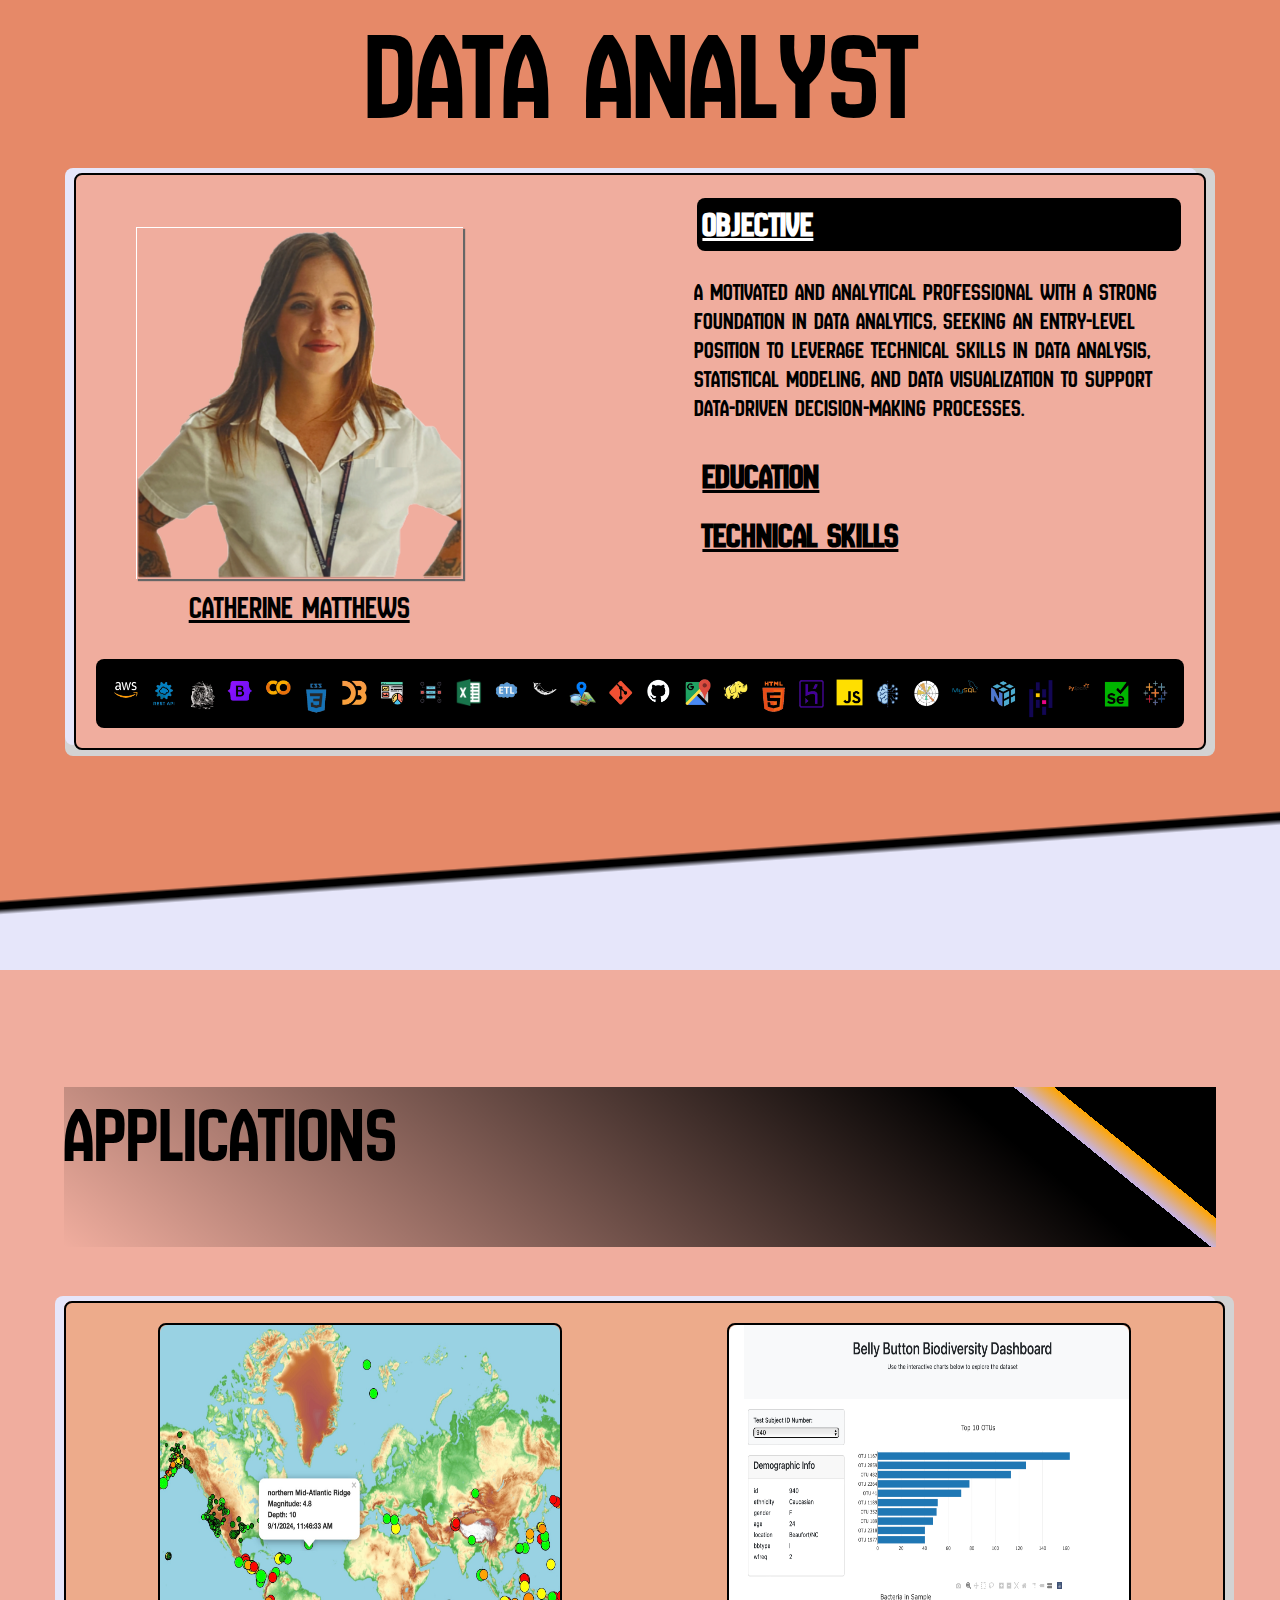
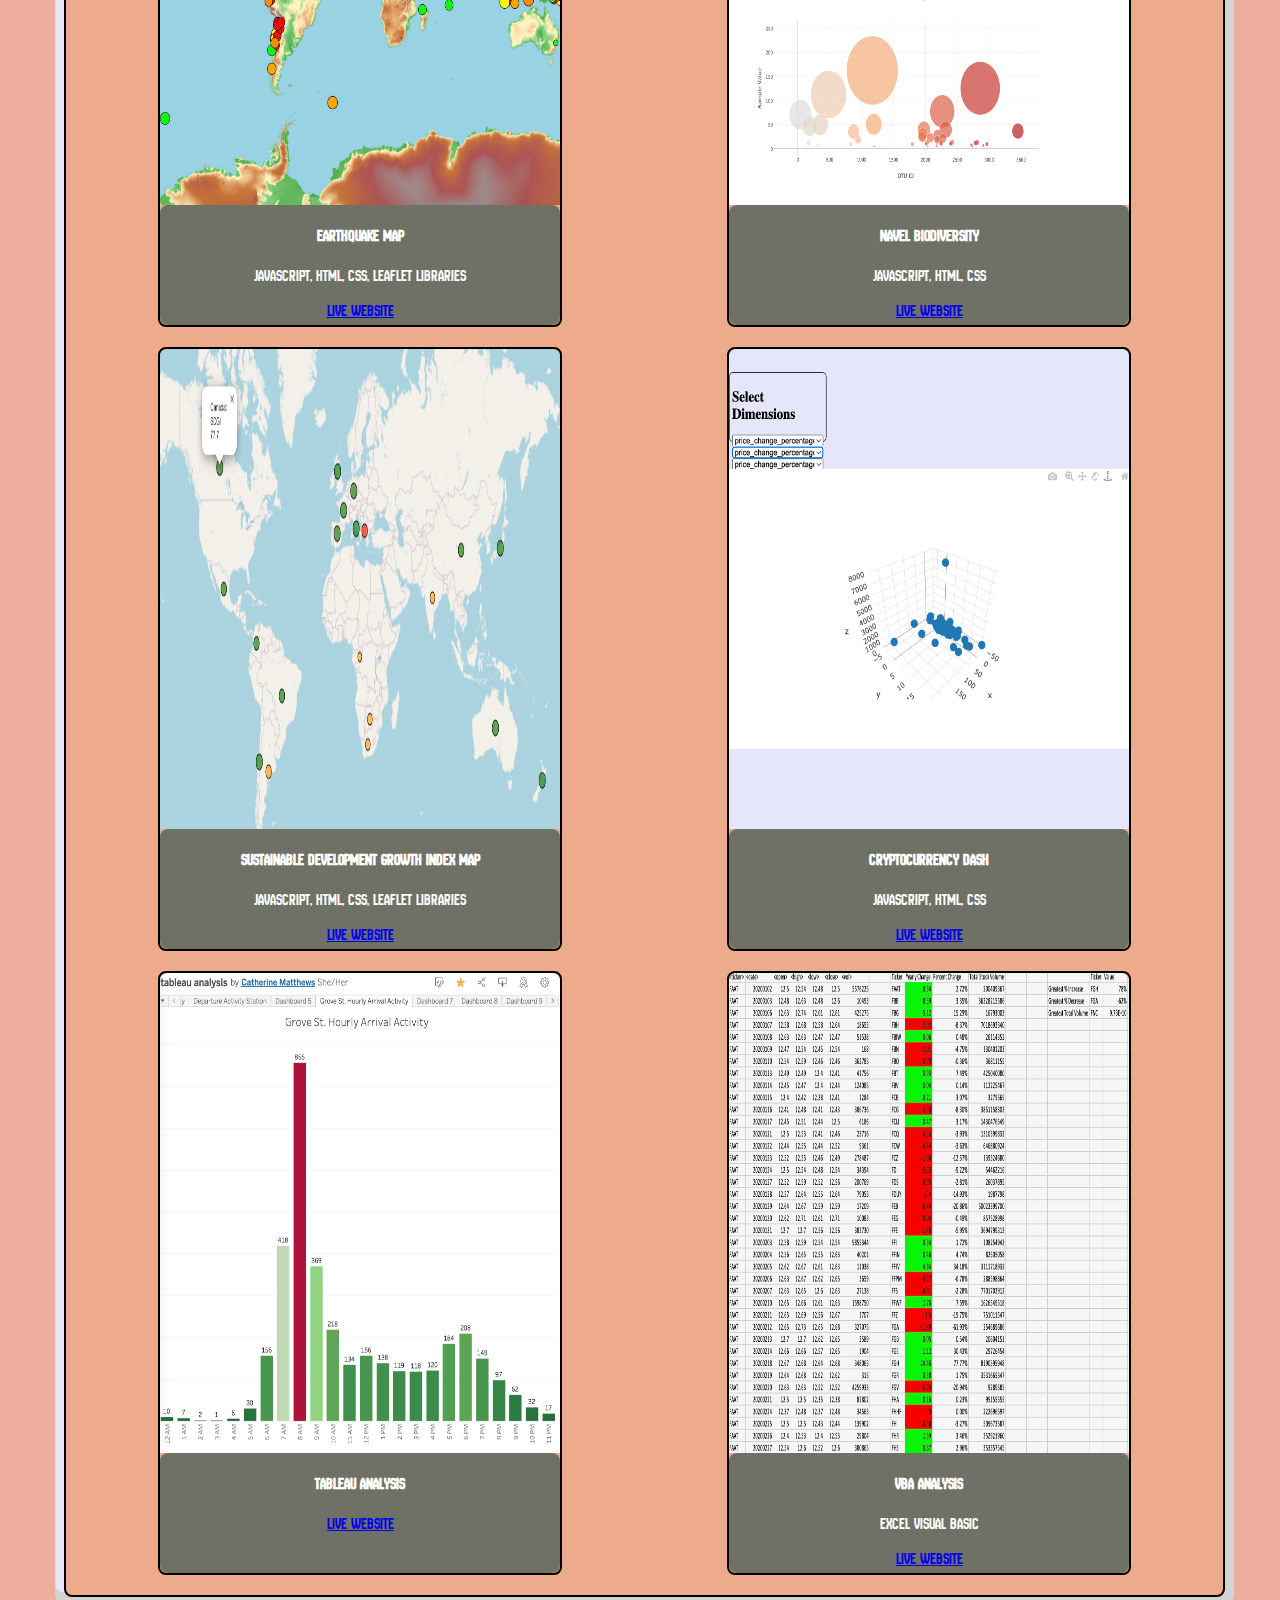
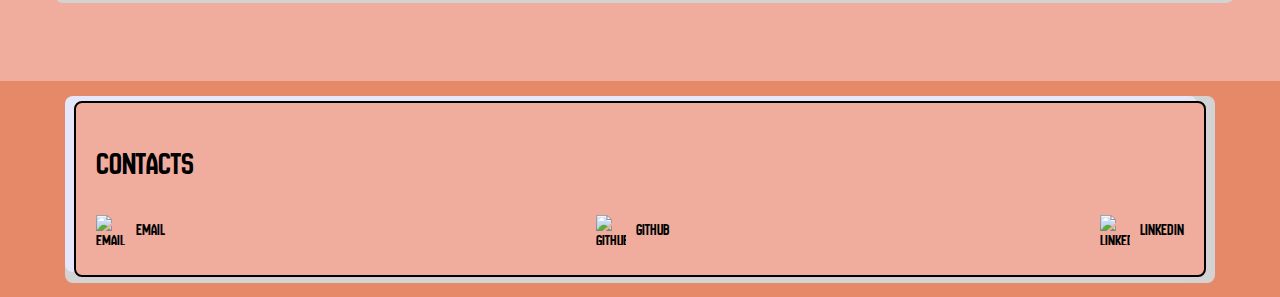
==== commit bf0812ce: "changes" ====
--- a/index.html
+++ b/index.html
@@ -39,7 +39,7 @@
                     <div class="h0">
                         <p><strong>Data Analytics Bootcamp</strong><br>
                             University of Pennsylvania – Philadelphia, PA<br>
-                            03/2024 – Present</p>
+                            03/2024 – 09/2024</p>
                         <ul>
                             <li>Gained proficiency in technologies including Excel, Python, JavaScript, SQL Databases,
                                 Tableau, and more.</li>
@@ -136,7 +136,7 @@
                 <img src="assets/images/stocks.png" alt="Credit Risk Classification" class="small-image">
                 <div class="info">
                     <h4>VBA Analysis</h4>
-                    <p>Lorem ipsum dolor sit amet.</p>
+                    <p>Excel Visual Basic</p>
                     <a href="https://1drv.ms/x/c/170bfacda3467f60/EYT8O2GbaftJtMaMFvEI_MUBJ-K-xX9CYBww4NudeL3CIA">LIVE
                         WEBSITE</a>
                 </div>
--- a/assets/css/style.css
+++ b/assets/css/style.css
@@ -52,7 +52,7 @@
 }
 
 #bg1 {
-    background: lavender;
+    background: #f0ad9e;
     margin: 0;
     padding: 5%;
 }
@@ -60,11 +60,11 @@
 #bg1 h1 {
     font-size: 5rem;
     height: 10rem;
-    background: linear-gradient(39deg, transparent 0%, black 80%, black 85%, orange 85%, orange 88%, black 88%);
+    background: linear-gradient(39deg, transparent 0%, black 80%, black 85%, rgb(198, 179, 229) 85%, orange 88%, black 88%);
 }
 
 #bg1 main {
-    background: #03A9F4;
+    background: #ecaa81ab;
     width: 97%;
 }
 
@@ -72,10 +72,10 @@
     width: 85%;
     margin: 20px auto;
     padding: 20px;
-    background-color: #f2a391;
+    background-color: #f0ad9e;
     border-radius: 8px;
     border: 2px solid #000;
-    box-shadow: -9px -5px 0px lightgray,9px -5px 0px lightgray,-9px 6px 0px lightgray,9px 6px 0px lightgray;
+    box-shadow: -9px -5px 0px lavender,9px -5px 0px lightgray,-9px 6px 0px lightgray,9px 6px 0px lightgray;
 }
 
 #aboutMe {
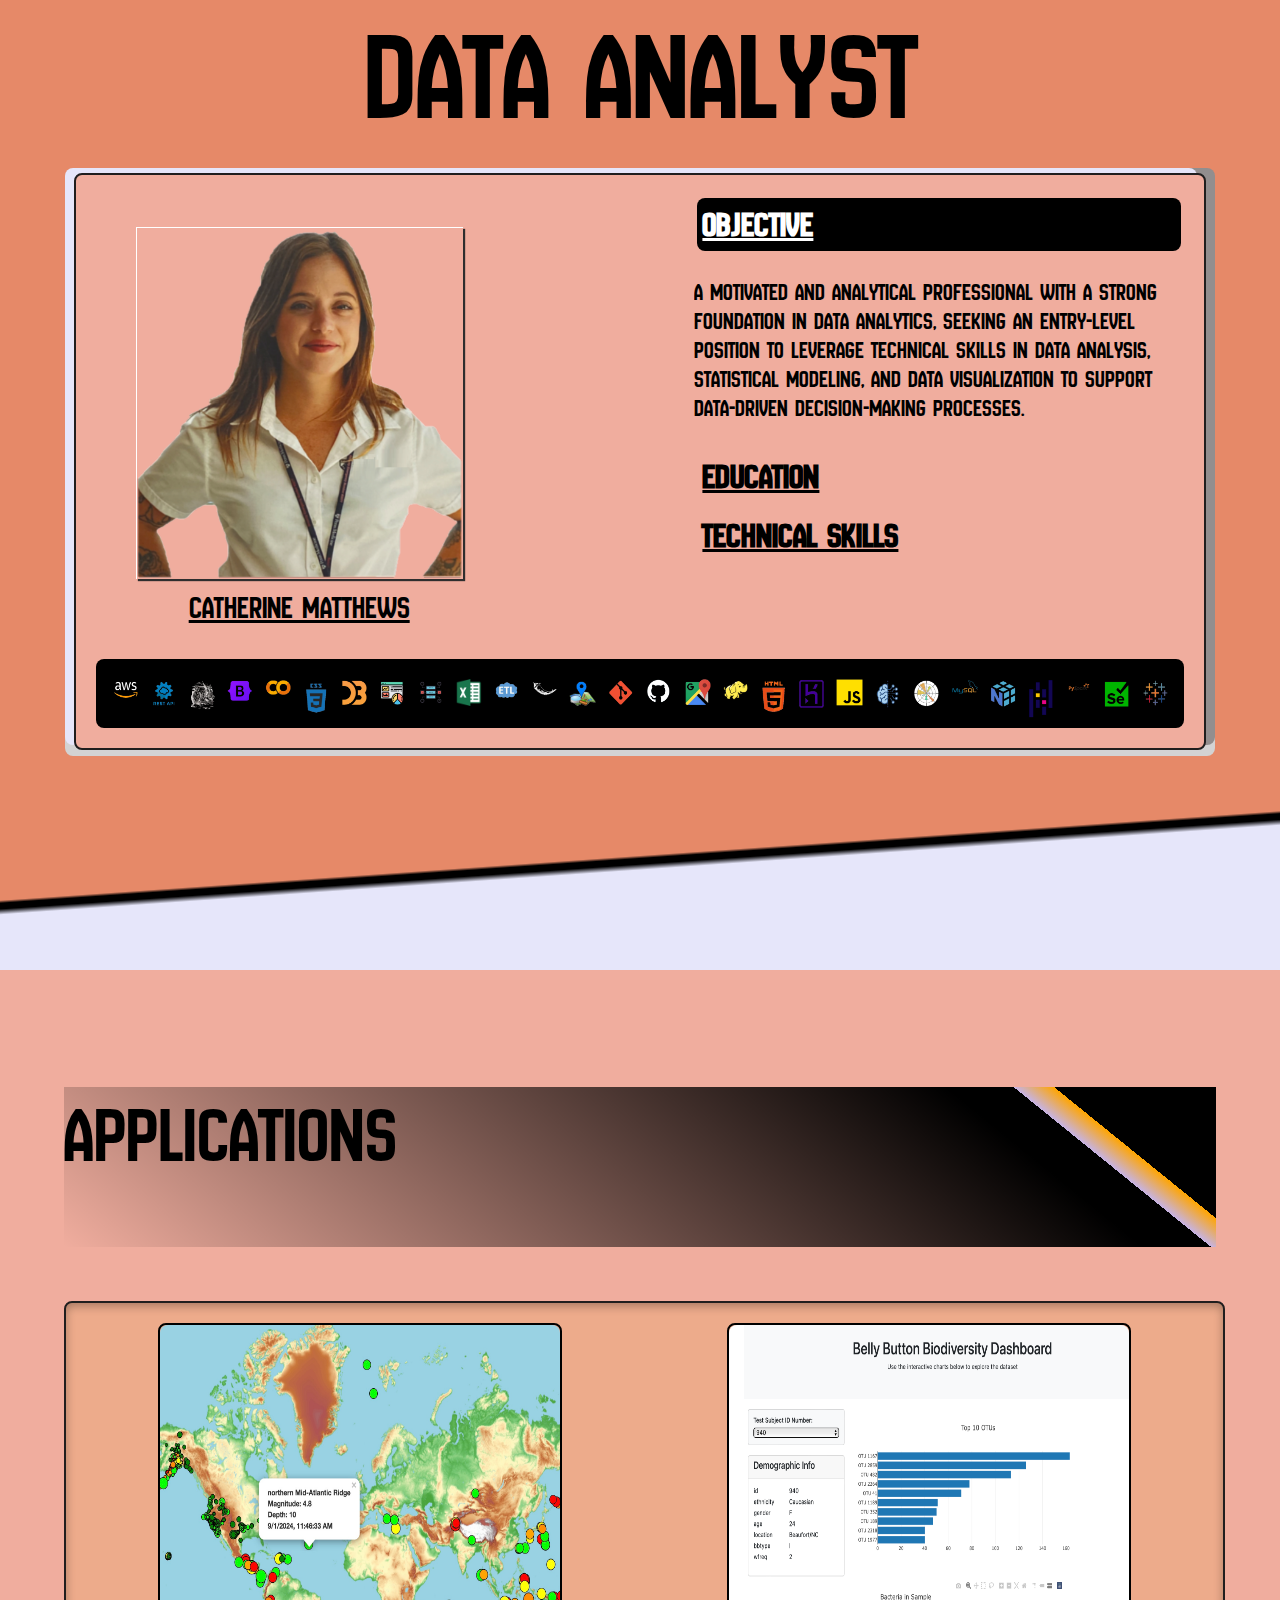
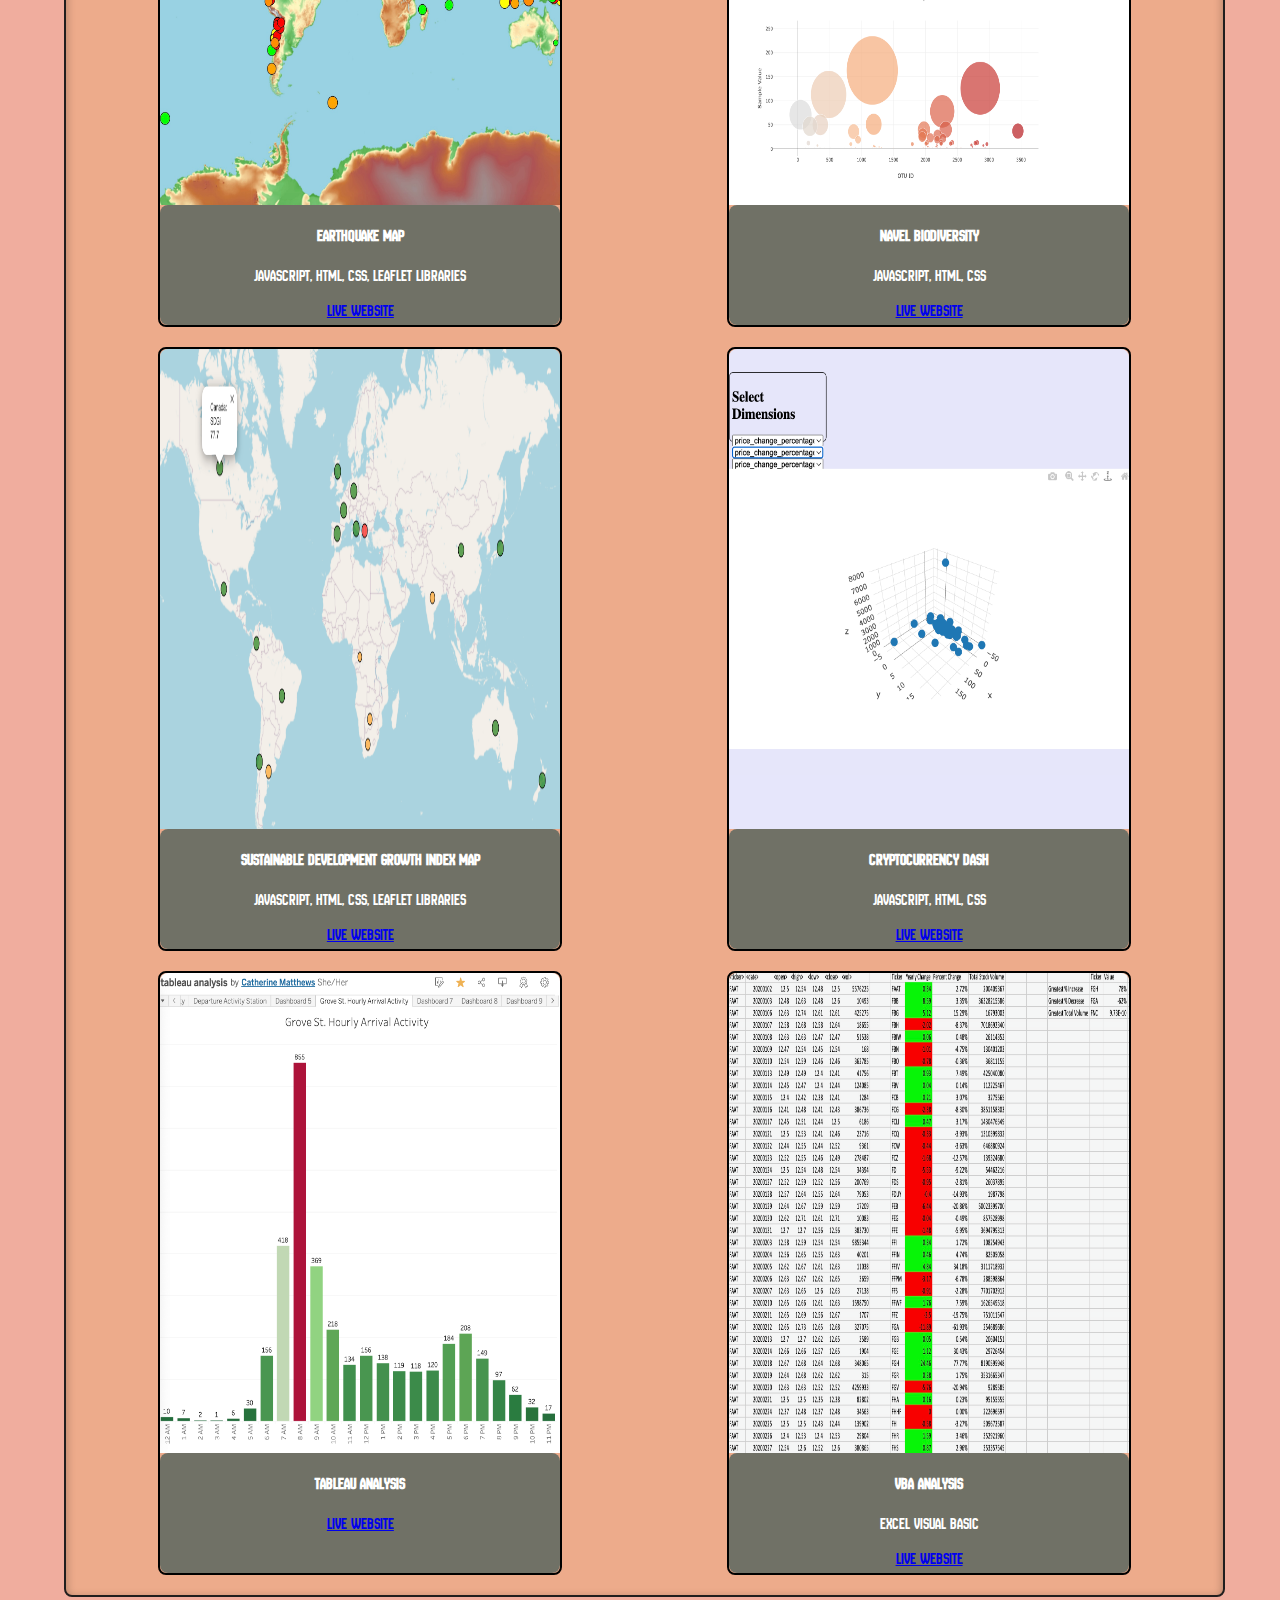
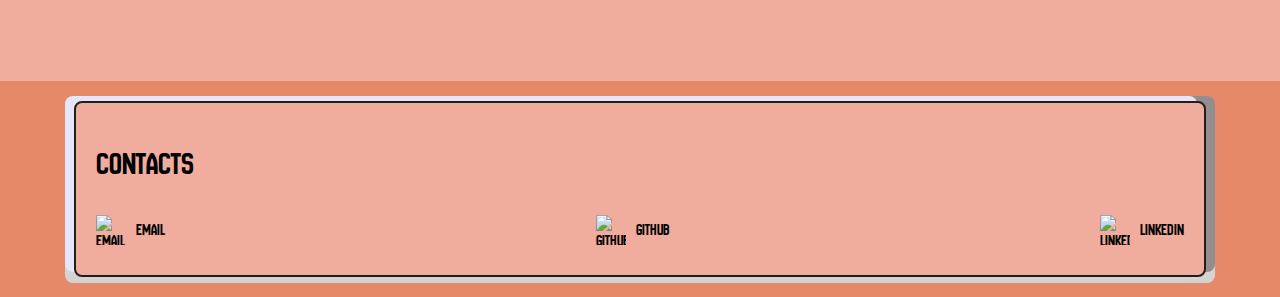
==== commit d78003de: "added box shadow and pafa certificate" ====
--- a/index.html
+++ b/index.html
@@ -37,7 +37,7 @@
                 <div class="details">
                     <h2 id="education">Education</h2>
                     <div class="h0">
-                        <p><strong>Data Analytics Bootcamp</strong><br>
+                        <p><strong>Certificate of Data Analysis</strong><br>
                             University of Pennsylvania – Philadelphia, PA<br>
                             03/2024 – 09/2024</p>
                         <ul>
@@ -50,6 +50,12 @@
                         <p><strong>Bachelors of Fine Arts</strong><br>
                             University of Pennsylvania – Philadelphia, PA<br>
                             09/2016 – 05/2022</p>
+                        </ul>
+                        <p><strong>Certificate of Fine Arts</strong><br>
+                            Pennsylvania Academy of Fine Arts – Philadelphia, PA<br>
+                            09/2013 – 05/2017</p>
+                        </ul>
+
                     </div>
                 </div>
 
--- a/assets/css/style.css
+++ b/assets/css/style.css
@@ -66,6 +66,7 @@
 #bg1 main {
     background: #ecaa81ab;
     width: 97%;
+    box-shadow: inset 0 3px 10px rgba(0, 0, 0, 0.3); /* Inset shadow for recessed look */
 }
 
 main {
@@ -74,8 +75,8 @@
     padding: 20px;
     background-color: #f0ad9e;
     border-radius: 8px;
-    border: 2px solid #000;
-    box-shadow: -9px -5px 0px lavender,9px -5px 0px lightgray,-9px 6px 0px lightgray,9px 6px 0px lightgray;
+    border: 2px solid #201e1e;
+    box-shadow: -9px -5px 0px lavender,9px -5px 0px rgb(146, 142, 142),-9px 6px 0px lightgray,9px 6px 0px lightgray;
 }
 
 #aboutMe {
@@ -84,7 +85,7 @@
 
 #me {
     width: 100%;
-    box-shadow: 2px 2px 1px 0 #666;
+    box-shadow: 2px 2px 1px 0 #2f2e2e;
     border-top: 1px solid white;
     border-left: 1px solid white;
 }
